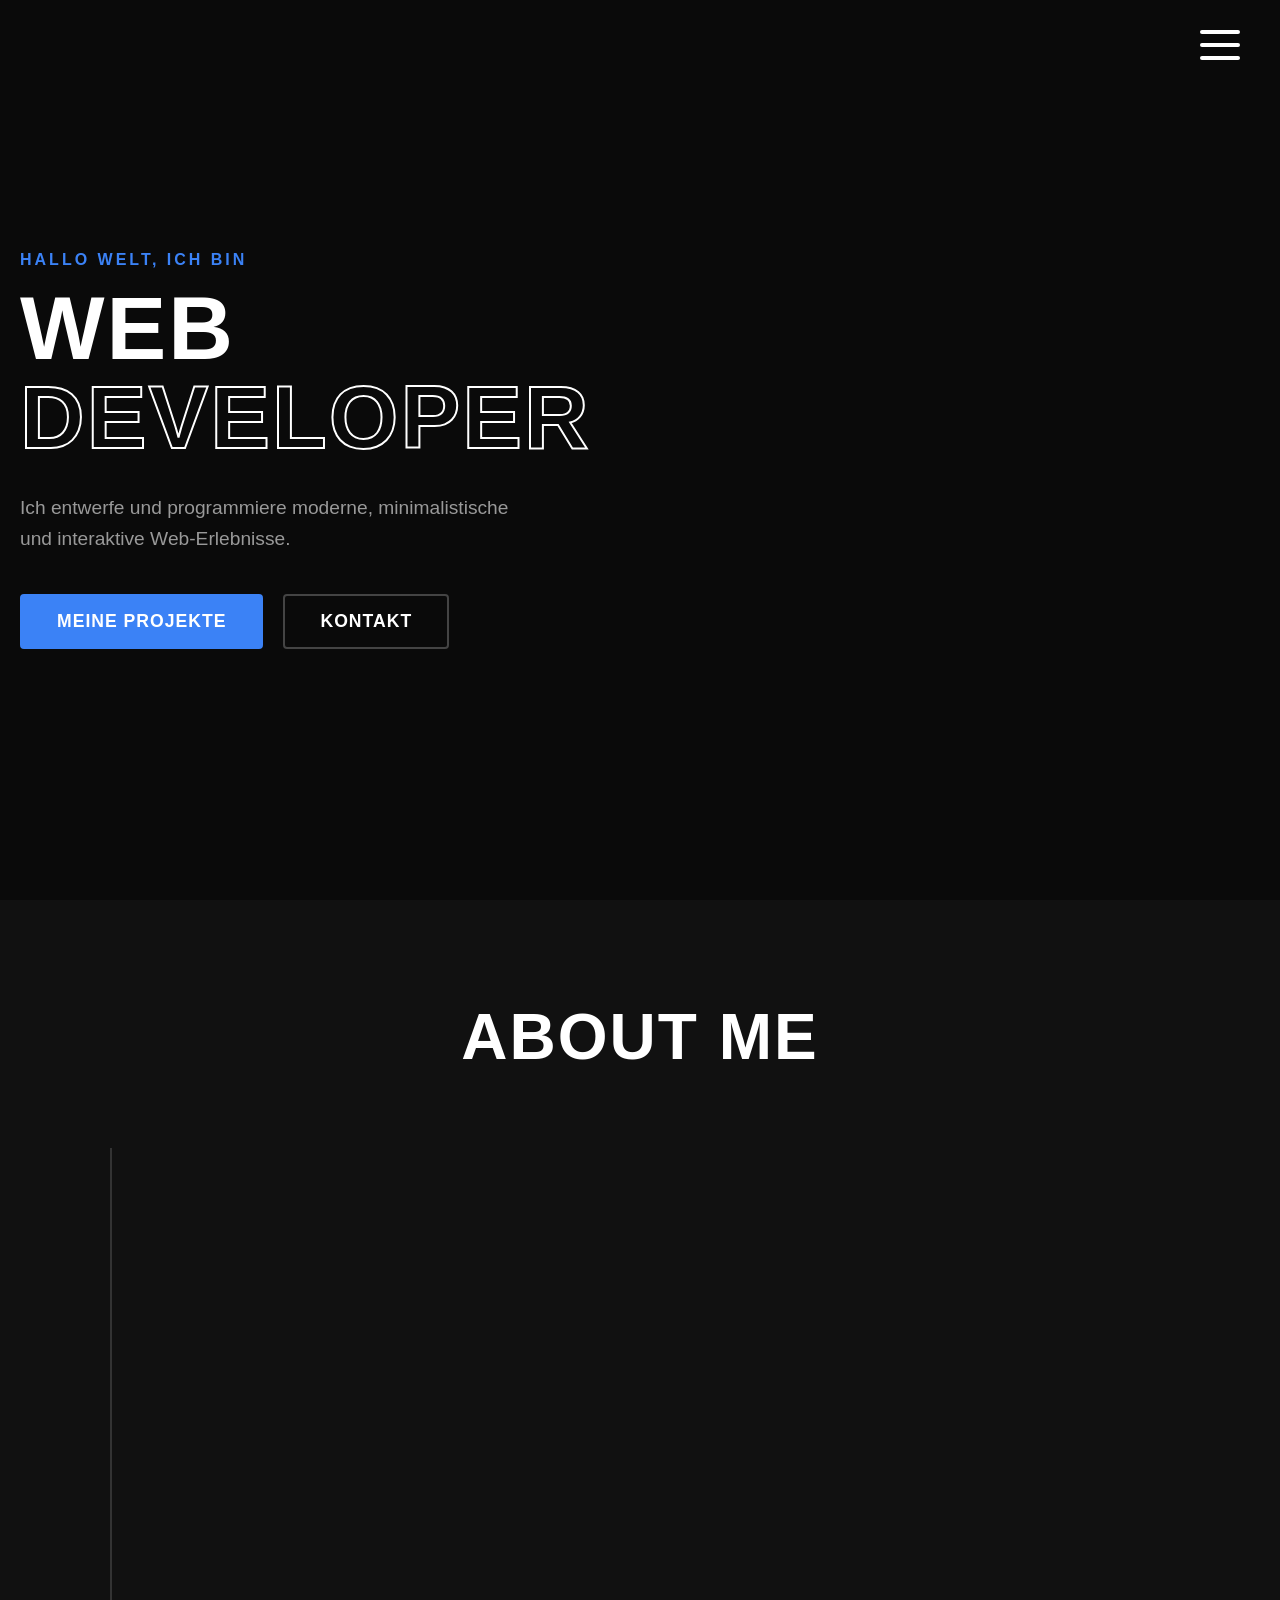
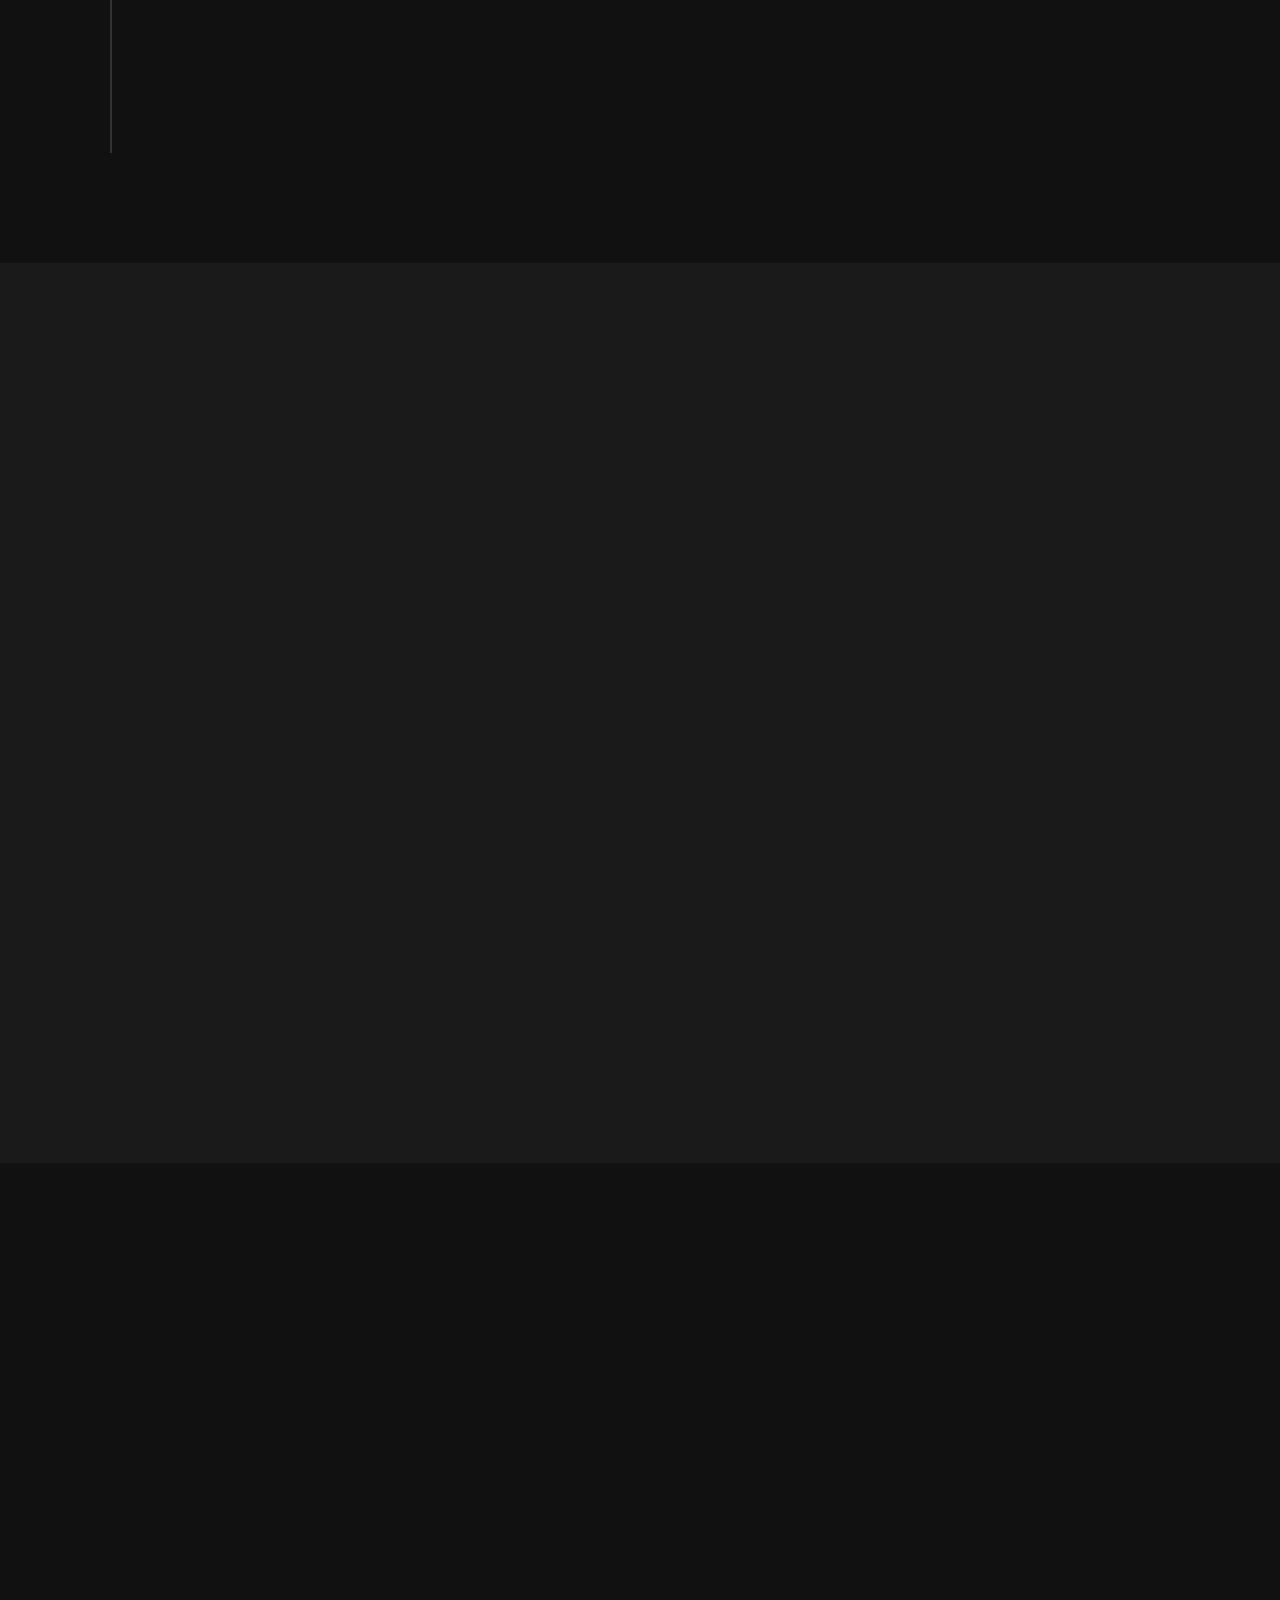
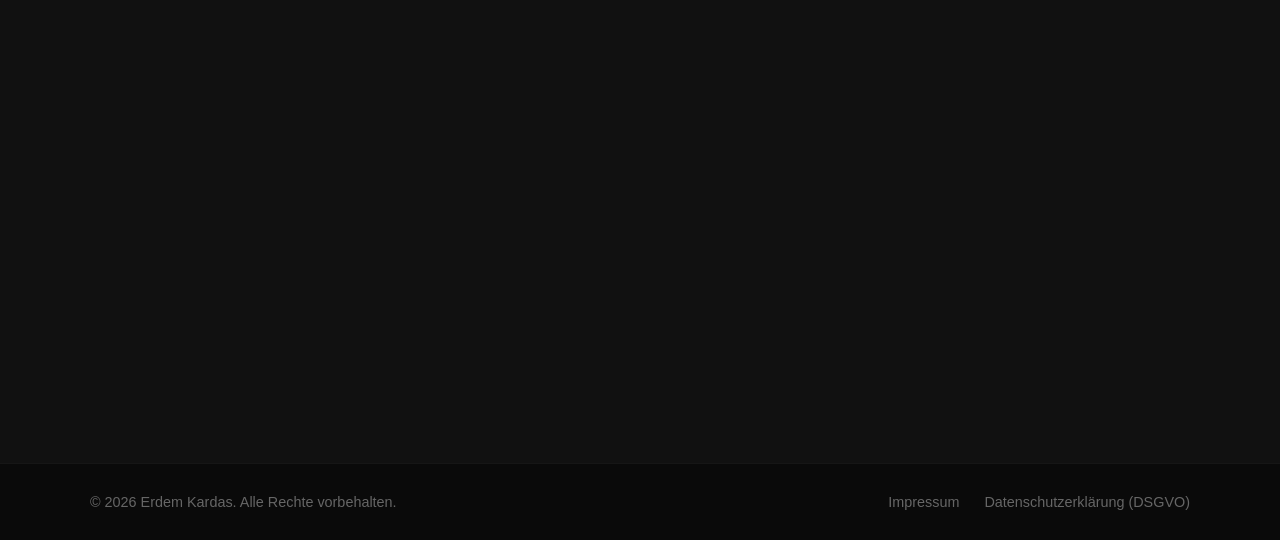
==== src/index.html @ 3099ae2f "release portfolio" ====
<!DOCTYPE html>
<html lang="de">
<head>
    <meta charset="UTF-8">
    <meta name="viewport" content="width=device-width, initial-scale=1.0">
    <title>Mein Portfolio</title>
    <link rel="stylesheet" href="style.css">
    <link rel="stylesheet" href="https://cdn.jsdelivr.net/gh/devicons/devicon@v2.15.1/devicon.min.css">
</head>
<body>
    <div id="canvas-container"></div>

    <div class="menu-btn" id="menu-btn">
        <div class="bar"></div>
        <div class="bar"></div>
        <div class="bar"></div>
    </div>

    <nav class="nav-overlay" id="nav-overlay">
        <ul>
            <li><a href="#header">Home</a></li>
            <li><a href="#about">About Me</a></li>
            <li><a href="#projects">Projects</a></li>
            <li><a href="#contact">Kontakt</a></li>
        </ul>
    </nav>

    <section id="header" class="panel header-section">
        <div class="hero-container">
            <div class="hero-text-box">
                <p class="greeting">HALLO WELT, ICH BIN</p>
                <h1>Web <br><span class="accent">Developer</span></h1>
                <p class="subheadline">Ich entwerfe und programmiere moderne, minimalistische und interaktive Web-Erlebnisse.</p>
                <div class="hero-cta">
                    <a href="#projects" class="hero-btn-primary gsap-scroll-link">Meine Projekte</a>
                    <a href="#contact" class="hero-btn-secondary gsap-scroll-link">Kontakt</a>
                </div>
            </div>
        </div>
    </section>
    
    <section id="about" class="panel about-section">
        <h2>ABOUT ME</h2>
        
        <div class="about-container">
            <div class="about-left">
                <div class="simple-timeline">
                    
                    <div class="timeline-item gsap-fade-left">
                        <div class="timeline-dot"></div>
                        <div class="timeline-box">
                            <span class="date">HEUTE</span>
                            <h4>Freelance Web Developer</h4>
                            <p>Fokus auf moderne Frontend-Technologien und UI/UX Design.</p>
                        </div>
                    </div>

                    <div class="timeline-item gsap-fade-left">
                        <div class="timeline-dot"></div>
                        <div class="timeline-box">
                            <span class="date">2021 - 2023</span>
                            <h4>Junior Frontend Dev</h4>
                            <p>Einstieg in die Berufswelt bei einer Digitalagentur.</p>
                        </div>
                    </div>

                    <div class="timeline-item gsap-fade-left">
                        <div class="timeline-dot"></div>
                        <div class="timeline-box">
                            <span class="date">2018 - 2021</span>
                            <h4>Informatik Studium</h4>
                            <p>Spezialisierung auf Web Engineering an der Hochschule.</p>
                        </div>
                    </div>

                    <div class="timeline-item gsap-fade-left">
                        <div class="timeline-dot"></div>
                        <div class="timeline-box">
                            <span class="date">VOR 2018</span>
                            <h4>Erste Schritte</h4>
                            <p>Start mit HTML/CSS und Leidenschaft fürs Programmieren entdeckt.</p>
                        </div>
                    </div>

                </div>
            </div>

            <div class="about-right">
                <div class="profile-card">
                    <img src="https://picsum.photos/id/237/200/300" alt="Mein Bild" class="profile-img gsap-fade-up">
                    
                    <div class="profile-name-box gsap-fade-up">
                        <h3>Dein Vorname Nachname</h3>
                    </div>
                    
                    <div class="profile-desc-box gsap-fade-up">
                        <p>Ich bin ein leidenschaftlicher Entwickler mit einem Auge für Ästhetik und Nutzererfahrung. Mein Werdegang führte mich direkt in die interaktive Frontend-Entwicklung.</p>
                        <p>Ich liebe es, komplexe Probleme in elegante, saubere Code-Lösungen zu verwandeln, die nicht nur funktionieren, sondern auch Spaß machen.</p>
                    </div>
                </div>
            </div>
        </div>
    </section>
    
    <section id="projects" class="panel project-section">
        <h2>Meine Projekte</h2>
        
        <div class="project-grid">
            <div class="project-card" data-id="0">
                <div class="img-wrapper">
                    <img src="https://picsum.photos/id/10/400/300" alt="Portfolio Webseite">
                </div>
                <h3>3D Portfolio</h3>
                <div class="tech-icons">
                    <i class="devicon-html5-plain" title="HTML5"></i>
                    <i class="devicon-css3-plain" title="CSS3"></i>
                    <i class="devicon-javascript-plain" title="JavaScript"></i>
                    <i class="devicon-threejs-original" title="Three.js"></i>
                </div>
            </div>
            
            <div class="project-card" data-id="1">
                <div class="img-wrapper">
                    <img src="https://picsum.photos/id/20/400/300" alt="E-Commerce Shop">
                </div>
                <h3>Sneaker Shop</h3>
                <div class="tech-icons">
                    <i class="devicon-react-original" title="React"></i>
                    <i class="devicon-nodejs-plain" title="Node.js"></i>
                    <i class="devicon-sass-original" title="Sass"></i>
                </div>
            </div>

            <div class="project-card" data-id="2">
                <div class="img-wrapper">
                    <img src="https://picsum.photos/id/30/400/300" alt="Weather App">
                </div>
                <h3>Wetter App</h3>
                <div class="tech-icons">
                    <i class="devicon-javascript-plain" title="JavaScript"></i>
                    <i class="devicon-git-plain" title="Git"></i>
                    <i class="devicon-github-original" title="GitHub"></i>
                </div>
            </div>
        </div>

        <div id="project-modal" class="modal">
            <div class="modal-content">
                <span class="close-btn" id="close-modal">&times;</span>
                
                <div class="carousel-container">
                    <button class="carousel-btn prev-btn" id="carousel-prev">&#10094;</button>
                    <img id="carousel-img" src="" alt="Projekt Ansicht">
                    <button class="carousel-btn next-btn" id="carousel-next">&#10095;</button>
                </div>
                
                <h3 id="modal-title">Projekt Titel</h3>
                <p id="modal-desc">Hier steht die ausführliche Beschreibung...</p>
                
                <div id="modal-tools" class="tech-icons modal-icons">
                    </div>
            </div>
        </div>
    </section>
    
    <section id="contact" class="panel contact-section">
        <h2>KONTAKT</h2>
        
        <div class="contact-container">
            <div class="contact-left">
                <div class="contact-text">
                    <h3>Lass uns zusammenarbeiten!</h3>
                    <p>Egal ob du ein konkretes Projekt im Sinn hast, Entwickler-Unterstützung brauchst oder einfach nur "Hallo" sagen möchtest – ich freue mich auf deine Nachricht.</p>
                </div>
                
                <div class="contact-info">
                    <p>📍 Standort: Remote / Deutschland</p>
                    <p>✉️ E-Mail: <a href="mailto:hallo@meinportfolio.de">hallo@meinportfolio.de</a></p>
                </div>
                
                <div class="social-section">
                    <h3>FINDE MICH AUF</h3>
                    <div class="social-links">
                        <a href="#" target="_blank" title="GitHub"><i class="devicon-github-original"></i> GitHub</a>
                        <a href="#" target="_blank" title="LinkedIn"><i class="devicon-linkedin-plain"></i> LinkedIn</a>
                    </div>
                </div>
            </div>

            <div class="contact-right">
                <form id="contact-form">
                    <div class="form-row">
                        <div class="input-group">
                            <label for="vorname">VORNAME</label>
                            <input type="text" id="vorname" name="vorname" required>
                        </div>
                        <div class="input-group">
                            <label for="nachname">NACHNAME</label>
                            <input type="text" id="nachname" name="nachname" required>
                        </div>
                    </div>
                    
                    <div class="input-group">
                        <label for="email">E-MAIL</label>
                        <input type="email" id="email" name="email" required>
                    </div>
                    
                    <div class="input-group">
                        <label for="nachricht">NACHRICHT</label>
                        <textarea id="nachricht" name="nachricht" rows="8" required></textarea>
                    </div>
                    
                    <div class="checkbox-group">
                        <input type="checkbox" id="datenschutz" name="datenschutz" required>
                        <label for="datenschutz">Ich habe die <a href="#">Datenschutzerklärung</a> gelesen und akzeptiere sie.</label>
                    </div>
                    
                    <div class="submit-container">
                        <button type="submit" class="submit-btn">Absenden!</button>
                    </div>
                </form>
            </div>
        </div>
    </section>

    <footer class="site-footer">
        <div class="footer-container">
            <p>&copy; 2026 Erdem Kardas. Alle Rechte vorbehalten.</p>
            <div class="footer-links">
                <a href="impressum.html" class="footer-link">Impressum</a>
                <a href="dsgvo.html" class="footer-link">Datenschutzerklärung (DSGVO)</a>
            </div>
        </div>
    </footer>

    <script src="https://cdnjs.cloudflare.com/ajax/libs/gsap/3.12.2/gsap.min.js"></script>
    <script src="https://cdnjs.cloudflare.com/ajax/libs/gsap/3.12.2/ScrollToPlugin.min.js"></script>
    <script src="https://cdnjs.cloudflare.com/ajax/libs/gsap/3.12.2/ScrollTrigger.min.js"></script>
    <script src="https://cdnjs.cloudflare.com/ajax/libs/three.js/r128/three.min.js"></script>
    <script type="text/javascript" src="https://cdn.jsdelivr.net/npm/@emailjs/browser@4/dist/email.min.js"></script>
    
    <script src="script.js"></script>
</body>
</html>
---- src/style.css ----
* {
    margin: 0;
    padding: 0;
    box-sizing: border-box;
    font-family: 'Segoe UI', Tahoma, Geneva, Verdana, sans-serif;
}

html, body {
    overflow-x: hidden;
    width: 100%;
    background-color: transparent;
    color: #e0e0e0; 
}

body {
    overflow-x: hidden;
    background-color: #0a0a0a; /* Grundfarbe sehr dunkles Grau/Schwarz */
    color: #e0e0e0; /* Genereller Text etwas abgetönt für die Augen */
}

/* Three.js Hintergrund */
#canvas-container {
    position: fixed;
    top: 0;
    left: 0;
    width: 100vw;
    height: 100vh;
    z-index: -1; 
    background-color: #0a0a0a; 
}

/* Jede Sektion nimmt mind. 100% des Bildschirms ein */
.panel {
    width: 100%; /* HIER GEÄNDERT von 100vw zu 100% */
    height: 100vh;
    display: flex;
    flex-direction: column;
    justify-content: center;
    align-items: center;
    text-align: center;
}

.panel h1, .panel h2 {
    font-size: 4rem;
    margin-bottom: 4rem;
    text-transform: uppercase;
    letter-spacing: 2px;
    color: #ffffff;
}

/* --- Header / Hero Section --- */
.header-section {
    background-color: transparent; 
    align-items: flex-start; /* Hebt die Zentrierung für den Header auf */
}

.hero-container {
    width: 100%;
    max-width: 1600px;
    padding: 0 20px;
    margin: 0 auto;
    display: flex;
    align-items: center;
    height: 100%;
    text-align: left;
    z-index: 10;
    pointer-events: none; /* Lässt Klicks zum Hintergrund durch... */
}

.hero-text-box {
    max-width: 600px;
    pointer-events: auto; /* ...aber die Buttons bleiben klickbar! */
}

.greeting {
    color: #3b82f6; /* Königsblau */
    font-weight: bold;
    letter-spacing: 3px;
    font-size: 1rem;
    margin-bottom: 15px;
}

.hero-text-box h1 {
    font-size: clamp(3rem, 7vw, 7rem); /* Wächst mit der Bildschirmbreite */
    line-height: 1;
    margin-bottom: 30px;
    text-transform: uppercase;
    color: #ffffff;
    letter-spacing: 2px;
}

/* Der moderne Outline-Effekt für das Wort Developer */
.hero-text-box .accent {
    color: transparent;
    -webkit-text-stroke: 2px #ffffff;
}

.subheadline {
    color: #999999;
    font-size: 1.2rem;
    line-height: 1.6;
    margin-bottom: 40px;
    max-width: 500px;
}

/* Call to Action Buttons im Header */
.hero-cta {
    display: flex;
    gap: 20px;
}

.hero-btn-primary, .hero-btn-secondary {
    padding: 15px 35px;
    font-size: 1.1rem;
    font-weight: bold;
    text-decoration: none;
    text-transform: uppercase;
    letter-spacing: 1px;
    border-radius: 4px;
    transition: all 0.3s ease;
}

.hero-btn-primary {
    background-color: #3b82f6;
    color: #ffffff;
    border: 2px solid #3b82f6;
}

.hero-btn-primary:hover {
    background-color: transparent;
    color: #3b82f6;
}

.hero-btn-secondary {
    background-color: transparent;
    color: #ffffff;
    border: 2px solid #444444;
}

.hero-btn-secondary:hover {
    border-color: #ffffff;
}

/* Hamburger Menü (Oben Rechts) */
.menu-btn {
    position: fixed;
    top: 30px;
    right: 40px;
    width: 40px;
    height: 30px;
    cursor: pointer;
    z-index: 9999;
    display: flex;
    flex-direction: column;
    justify-content: space-between;
    transform: translateZ(0);
}

.menu-btn .bar {
    width: 100%;
    height: 4px;
    background-color: #ffffff;
    border-radius: 2px;
    transition: all 0.3s ease;
}

.nav-overlay {
    position: fixed;
    top: 0;
    left: 0;
    width: 100vw;
    height: 100vh;
    background-color: rgba(10, 10, 10, 0.95); 
    backdrop-filter: blur(8px); 
    z-index: 99;
    display: flex;
    align-items: center;
    justify-content: center;
    opacity: 0;
    visibility: hidden;
    transition: all 0.4s ease-in-out;
}

.nav-overlay.open {
    opacity: 1;
    visibility: visible;
}

.nav-overlay ul {
    list-style: none;
    display: flex;
    flex-direction: column;
    align-items: center; 
}

.nav-overlay ul li {
    margin: 25px 0; 
}

.nav-overlay ul li a {
    color: #aaaaaa;
    text-decoration: none;
    font-size: 3rem; 
    font-weight: 600;
    text-transform: uppercase;
    letter-spacing: 3px;
    display: inline-block;
    transition: color 0.3s, transform 0.3s;
}

.nav-overlay ul li a:hover {
    color: #3b82f6; /* Königsblau beim Hovern */
    transform: scale(1.05);
}

/* ==========================================
   About Me - Skizzen Layout
   ========================================== */
.about-section {
    background-color: #111111;
    min-height: 100vh;
    height: auto;
    padding: 100px 20px;
}

.about-container {
    display: flex;
    gap: 80px;
    width: 100%;
    max-width: 1100px;
}

/* --- Linke Seite (Timeline) --- */
.about-left {
    flex: 1;
}

.simple-timeline {
    position: relative;
    padding-left: 50px;
}

.simple-timeline::before {
    content: '';
    position: absolute;
    left: 20px;
    top: 10px;
    bottom: 10px;
    width: 2px;
    background-color: #333333;
}

.timeline-item {
    position: relative;
    margin-bottom: 40px;
}

.timeline-item:last-child {
    margin-bottom: 0;
}

.timeline-dot {
    position: absolute;
    left: -38px;
    top: 30px;
    width: 16px;
    height: 16px;
    background-color: #111111;
    border: 3px solid #ff6b6b;
    border-radius: 50%;
    transform: translateY(-50%);
    z-index: 2;
}

.timeline-box {
    background: rgba(255, 255, 255, 0.03);
    border: 1px solid rgba(255, 255, 255, 0.08);
    padding: 20px;
    border-radius: 5px;
    text-align: left;
}

.timeline-box .date {
    color: #3b82f6; /* Königsblau für die Daten */
    font-size: 0.85rem;
    font-weight: bold;
    display: block;
    margin-bottom: 5px;
}

.timeline-box h4 {
    color: #ffffff;
    font-size: 1.2rem;
    margin-bottom: 8px;
}

.timeline-box p {
    color: #999999;
    font-size: 0.95rem;
    line-height: 1.5;
}

/* --- Rechte Seite (Profil) --- */
.about-right {
    flex: 1;
    display: flex;
    justify-content: center;
}

.profile-card {
    display: flex;
    flex-direction: column;
    align-items: center; 
    width: 100%;
    max-width: 400px;
}

.profile-img {
    width: 220px;
    height: 220px;
    border-radius: 50%;
    object-fit: cover;
    border: 4px solid #333333;
    margin-bottom: 30px;
    filter: grayscale(100%);
    transition: filter 0.4s ease, border-color 0.4s ease;
}

.profile-img:hover {
    filter: grayscale(0%);
    border-color: #3b82f6; /* Bild bekommt blauen Rahmen beim Hover */
}

.profile-name-box {
    width: 100%;
    border: 1px solid rgba(255, 255, 255, 0.1);
    padding: 10px 20px;
    margin-bottom: 15px;
    text-align: left;
    background: rgba(255, 255, 255, 0.02);
}

.profile-name-box h3 {
    color: #ffffff;
    font-size: 1.4rem;
}

.profile-desc-box {
    width: 100%;
    border: 1px solid rgba(255, 255, 255, 0.1);
    padding: 20px;
    text-align: left;
    background: rgba(255, 255, 255, 0.02);
}

.profile-desc-box p {
    color: #999999;
    line-height: 1.6;
    margin-bottom: 15px;
}

.profile-desc-box p:last-child {
    margin-bottom: 0;
}

/* --- Projekt-Sektion --- */
.project-section {
    background-color: #1a1a1a;
    min-height: 100vh;
    height: auto;
    padding: 100px 20px; 
}

.project-grid {
    display: grid;
    grid-template-columns: repeat(auto-fit, minmax(300px, 1fr));
    gap: 30px;
    width: 100%;
    max-width: 1200px;
    margin-top: 40px;
}

.project-card {
    background: rgba(255, 255, 255, 0.02); 
    border: 1px solid rgba(255, 255, 255, 0.08);
    border-radius: 8px; 
    padding: 20px;
    transition: transform 0.3s ease, border-color 0.3s ease, box-shadow 0.3s ease;
    cursor: pointer;
}

.project-card:hover {
    transform: translateY(-10px);
    border-color: #3b82f6; /* Königsblau als Hervorhebung */
    box-shadow: 0 10px 30px rgba(0, 0, 0, 0.5);
}

.img-wrapper {
    width: 100%;
    border-radius: 5px;
    overflow: hidden;
    margin-bottom: 20px;
}

.img-wrapper img {
    width: 100%;
    height: 200px;
    object-fit: cover; 
    display: block;
    transition: transform 0.5s ease;
    filter: grayscale(80%); 
}

.project-card:hover .img-wrapper img {
    transform: scale(1.05); 
    filter: grayscale(0%);
}

.project-card h3 {
    font-size: 1.5rem;
    margin-bottom: 15px;
    color: #ffffff;
    text-transform: none;
    letter-spacing: normal;
}

/* Tool Icons Styling */
.tech-icons {
    display: flex;
    justify-content: center;
    gap: 15px;
    font-size: 1.8rem;
    color: #666666; 
}

.tech-icons i {
    transition: color 0.3s ease, transform 0.3s ease;
}

.tech-icons i:hover {
    color: #3b82f6; /* Königsblau */
    transform: scale(1.2);
}

/* --- Modal (Pop-up) Styling --- */
.modal {
    position: fixed;
    top: 0;
    left: 0;
    width: 100vw;
    height: 100vh;
    background: rgba(0, 0, 0, 0.95);
    backdrop-filter: blur(5px);
    display: flex;
    justify-content: center;
    align-items: center;
    z-index: 1000;
    opacity: 0;
    visibility: hidden;
    transition: all 0.4s ease;
}

.modal.show {
    opacity: 1;
    visibility: visible;
}

.modal-content {
    background: #111111;
    padding: 30px;
    border-radius: 10px;
    max-width: 800px;
    width: 90%;
    max-height: 90vh;
    overflow-y: auto; 
    position: relative;
    border: 1px solid rgba(255, 255, 255, 0.1);
}

.close-btn {
    position: absolute;
    top: 10px;
    right: 20px;
    font-size: 2.5rem;
    cursor: pointer;
    color: #666666;
    transition: color 0.2s;
    z-index: 10;
}

.close-btn:hover {
    color: #ff6b6b; /* Rotes X beim Hovern (Koralle) */
}

.carousel-container {
    position: relative;
    width: 100%;
    height: 350px;
    border-radius: 5px;
    overflow: hidden;
    margin-bottom: 20px;
    background-color: #050505;
    display: flex;
    align-items: center;
    justify-content: center;
}

#carousel-img {
    width: 100%;
    height: 100%;
    object-fit: contain; 
    transition: opacity 0.3s ease-in-out;
}

.carousel-btn {
    position: absolute;
    top: 50%;
    transform: translateY(-50%);
    background: rgba(255, 255, 255, 0.1);
    color: #ffffff;
    border: none;
    padding: 15px 20px;
    font-size: 1.5rem;
    cursor: pointer;
    border-radius: 3px;
    transition: background 0.3s, color 0.3s;
}

.carousel-btn:hover {
    background: #3b82f6; /* Königsblau */
    color: #ffffff;
}

.prev-btn { left: 10px; }
.next-btn { right: 10px; }

.modal-content h3 {
    font-size: 2rem;
    color: #3b82f6; /* Königsblau für Titel im Modal */
    margin-bottom: 15px;
}

.modal-content p {
    font-size: 1.1rem;
    line-height: 1.6;
    color: #999999;
    margin-bottom: 20px;
    text-align: left;
}

.modal-icons {
    justify-content: flex-start; 
}

/* ==========================================
   Kontakt-Sektion Layout & Styling
   ========================================== */
.contact-section {
    background-color: #111111; 
    min-height: 100vh;
    height: auto;
    padding: 100px 20px;
}

.contact-container {
    display: flex;
    gap: 80px; 
    width: 100%;
    max-width: 1100px;
    text-align: left;
}

.contact-left {
    flex: 1;
    display: flex;
    flex-direction: column;
    gap: 40px; 
}

.contact-text h3 {
    color: #3b82f6; /* Königsblau */
    font-size: 1.8rem;
    margin-bottom: 15px;
}

.contact-text p {
    color: #999999;
    font-size: 1.1rem;
    line-height: 1.6;
}

.contact-info p {
    color: #cccccc;
    margin-bottom: 15px;
    font-size: 1.1rem;
    font-weight: 500;
}

.contact-info p a {
    color: #888888;
    text-decoration: none;
    transition: color 0.3s;
}

.contact-info p a:hover {
    color: #3b82f6; /* Königsblau */
}

.social-section h3 {
    color: #ffffff;
    margin-bottom: 15px;
    font-size: 1.2rem;
    letter-spacing: 1px;
}

.social-links {
    display: flex;
    flex-direction: column;
    gap: 15px;
}

.social-links a {
    display: inline-flex;
    align-items: center;
    gap: 10px;
    color: #888888;
    text-decoration: none;
    font-size: 1.2rem;
    font-weight: bold;
    transition: all 0.3s ease;
}

.social-links a i {
    font-size: 1.8rem;
    color: #888888;
    transition: color 0.3s;
}

.social-links a:hover,
.social-links a:hover i {
    color: #3b82f6; /* Königsblau */
    transform: translateX(5px); 
}

.contact-right {
    flex: 1;
}

#contact-form {
    display: flex;
    flex-direction: column;
    gap: 25px;
}

.form-row {
    display: flex;
    gap: 20px;
}

.form-row .input-group {
    flex: 1;
}

.input-group {
    display: flex;
    flex-direction: column;
}

.input-group label {
    color: #cccccc;
    font-weight: bold;
    margin-bottom: 5px;
    font-size: 0.8rem;
    text-transform: uppercase;
    letter-spacing: 1px;
}

.input-group input {
    background: transparent;
    border: none;
    border-bottom: 1px solid #444444;
    color: #ffffff;
    padding: 8px 0;
    font-size: 1rem;
    outline: none;
    transition: border-bottom-color 0.3s;
}

.input-group input:focus {
    border-bottom-color: #3b82f6; /* Fokus in Königsblau */
}

.input-group textarea {
    background-color: rgba(255, 255, 255, 0.05);
    border: 1px solid #444444;
    border-radius: 5px;
    padding: 15px;
    font-size: 1rem;
    color: #ffffff;
    outline: none;
    resize: vertical;
    margin-top: 5px;
    transition: border-color 0.3s;
}

.input-group textarea:focus {
    border-color: #3b82f6; /* Fokus in Königsblau */
}

.checkbox-group {
    display: flex;
    align-items: center;
    gap: 10px;
    margin-top: 10px;
}

.checkbox-group input[type="checkbox"] {
    width: 18px;
    height: 18px;
    cursor: pointer;
    accent-color: #3b82f6; /* Checkbox Farbe */
}

.checkbox-group label {
    color: #999999;
    font-size: 0.9rem;
}

.checkbox-group label a {
    color: #3b82f6;
    text-decoration: underline;
}

.checkbox-group label a:hover {
    color: #ffffff;
}

.submit-container {
    display: flex;
    justify-content: center;
    margin-top: 10px;
}

.submit-btn {
    background-color: #ff6b6b; /* Soft Koralle als Call-to-Action */
    color: #ffffff;
    border: none;
    padding: 12px 35px;
    font-size: 1rem;
    font-weight: bold;
    border-radius: 3px;
    cursor: pointer;
    text-transform: uppercase;
    letter-spacing: 1px;
    transition: background-color 0.3s, transform 0.2s;
}

.submit-btn:hover {
    background-color: #e55c5c; /* Etwas dunklere Koralle beim Hover */
    transform: scale(1.02);
}

/* ==========================================
   Footer Styling
   ========================================== */
.site-footer {
    background-color: #0a0a0a;
    border-top: 1px solid rgba(255, 255, 255, 0.05);
    padding: 30px 20px;
    width: 100%;
    position: relative;
    z-index: 10;
}

.footer-container {
    display: flex;
    justify-content: space-between;
    align-items: center;
    width: 100%;
    max-width: 1100px;
    margin: 0 auto;
    font-size: 0.9rem;
    color: #666666; /* Subtiler Grauton für Rechtstexte */
}

.footer-container p {
    text-align: left;
}

.footer-links {
    display: flex;
    gap: 25px;
}

.footer-links a {
    color: #666666;
    text-decoration: none;
    font-weight: 500;
    transition: color 0.3s ease;
}

.footer-links a:hover {
    color: #3b82f6; /* Königsblau aus Option 2 */
}

/* GSAP Start-Zustände */
.gsap-fade-left, .gsap-fade-up,
.project-section h2, .project-card,
.contact-section h2, .contact-left, .contact-right {
    visibility: hidden;
}

/* ==========================================
   RESPONSIVE DESIGN (Tablets & Smartphones)
   ========================================== */

/* --- Große Tablets & kleine Laptops (max 1024px) --- */
@media (max-width: 1024px) {
    .panel h1, .panel h2 {
        font-size: 3rem; /* Überschriften etwas kleiner */
    }
    
    .about-container, .contact-container {
        gap: 40px; 
        padding: 0 20px;
    }
    
    .carousel-container {
        height: 280px; 
    }

    /* NEU: Header-Layout schon ab Tablet-Größe zentrieren */
    .hero-container {
        justify-content: center;
        align-items: flex-start;
        padding-top: 15vh;
        text-align: center;
    }
    
    .hero-text-box h1 {
        font-size: 3.5rem;
    }
    
    .hero-cta {
        flex-direction: column;
        align-items: center;
    }
    
    .hero-btn-primary, .hero-btn-secondary {
        width: 100%;
        text-align: center;
    }
}

/* --- Smartphones & kleine Tablets (max 768px) --- */
@media (max-width: 768px) {
    /* Globale Anpassungen */
    .panel h1, .panel h2 {
        font-size: 2.2rem;
    }

    /* Im @media (max-width: 768px) Block hinzufügen: */
    .hero-container {
        justify-content: center;
        align-items: flex-start;
        padding-top: 15vh;
        text-align: center;
    }
    .hero-text-box h1 {
        font-size: 3.5rem;
    }
    .hero-cta {
        flex-direction: column;
        align-items: center;
    }
    .hero-btn-primary, .hero-btn-secondary {
        width: 100%;
        text-align: center;
    }

    .about-section, .project-section, .contact-section {
        padding: 80px 15px 50px 15px; /* Weniger Abstand zum Rand auf Handys */
    }

    /* Hamburger Menü & Navigation */
    .menu-btn {
        top: 2%;
        right: 10%;
        width: 35px;
        height: 25px;
    }

    .nav-overlay ul li a {
        font-size: 2rem; /* Links im Fullscreen-Menü kleiner */
    }

    /* About Me Sektion */
    .about-container {
        flex-direction: column; /* Stapelt Profil und Timeline übereinander */
        align-items: center;
        gap: 40px;
    }

    .about-right {
        order: -1; /* Zieht das Profilbild auf dem Handy nach GANZ OBEN */
        width: 100%;
    }

    .simple-timeline {
        padding-left: 30px; 
    }

    .simple-timeline::before {
        left: 0px; /* Linie ganz an den linken Rand */
    }

    .timeline-dot {
        left: -38px; /* Zentriert den Punkt perfekt auf der neuen Linie (0) */
    }

    /* Projekte & Modal */
    .project-grid {
        gap: 20px;
    }

    .modal-content {
        padding: 20px;
        width: 95%; /* Nutzt auf dem Handy fast die gesamte Breite */
        max-height: 85vh;
    }

    .carousel-container {
        height: 200px;
    }

    .modal-content h3 {
        font-size: 1.5rem;
    }

    .carousel-btn {
        padding: 10px 15px; /* Buttons im Karussell etwas kleiner */
        font-size: 1.2rem;
    }

    /* Kontakt Sektion */
    .contact-container {
        flex-direction: column;
        gap: 50px;
    }

    .contact-left {
        text-align: center; /* Auf dem Handy sieht zentrierter Text hier besser aus */
        align-items: center;
    }

    .social-links {
        align-items: center;
    }

    /* Das Formular */
    .form-row {
        flex-direction: column; /* Name und Vorname untereinander statt nebeneinander */
        gap: 25px;
    }

    .submit-container {
        justify-content: stretch;
    }

    .submit-btn {
        width: 100%; /* Button über die volle Breite */
        padding: 15px;
    }

    .footer-container {
        flex-direction: column;
        gap: 15px;
        text-align: center;
    }
    
    .footer-container p {
        text-align: center;
    }
}

/* --- Sehr kleine Handys (max 480px) --- */
@media (max-width: 480px) {
    .panel h1 {
        font-size: 1.8rem;
    }
    
    .profile-img {
        width: 180px;
        height: 180px;
    }
    
    .carousel-container {
        height: 150px;
    }
}
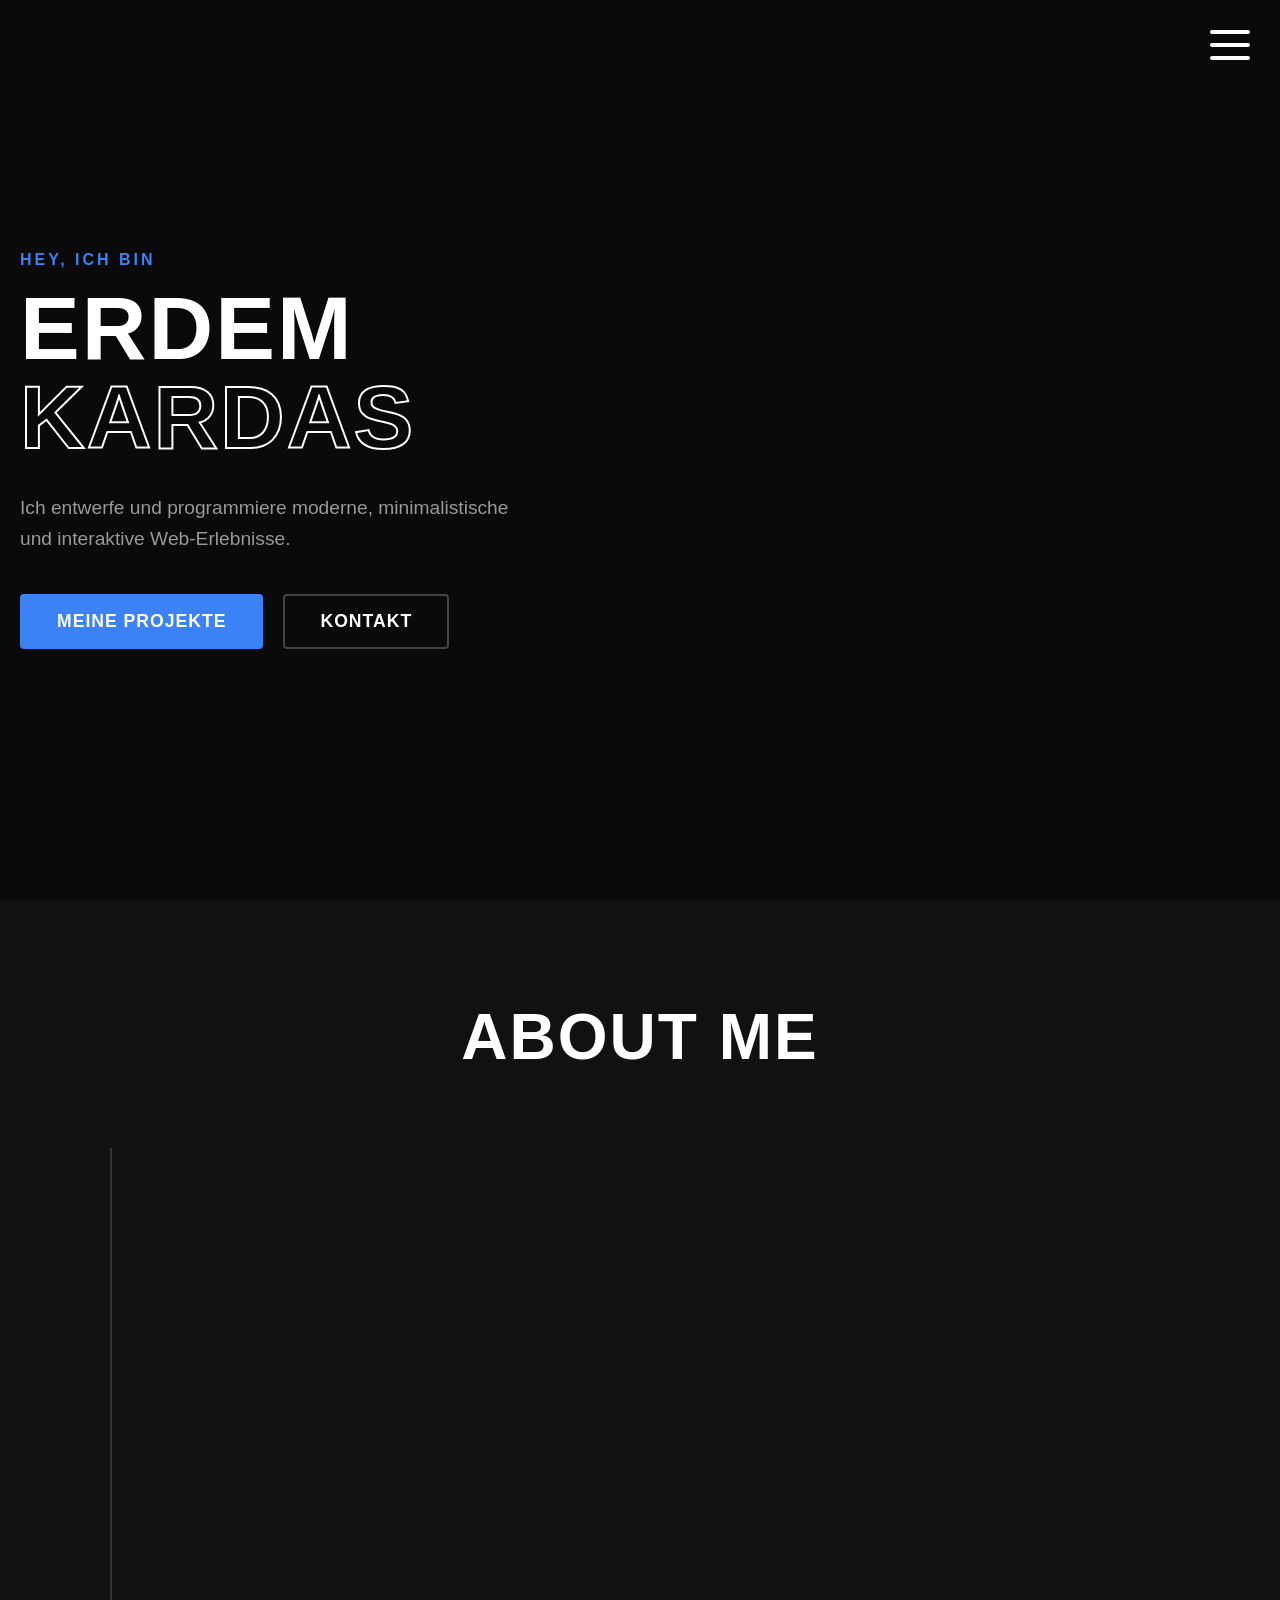
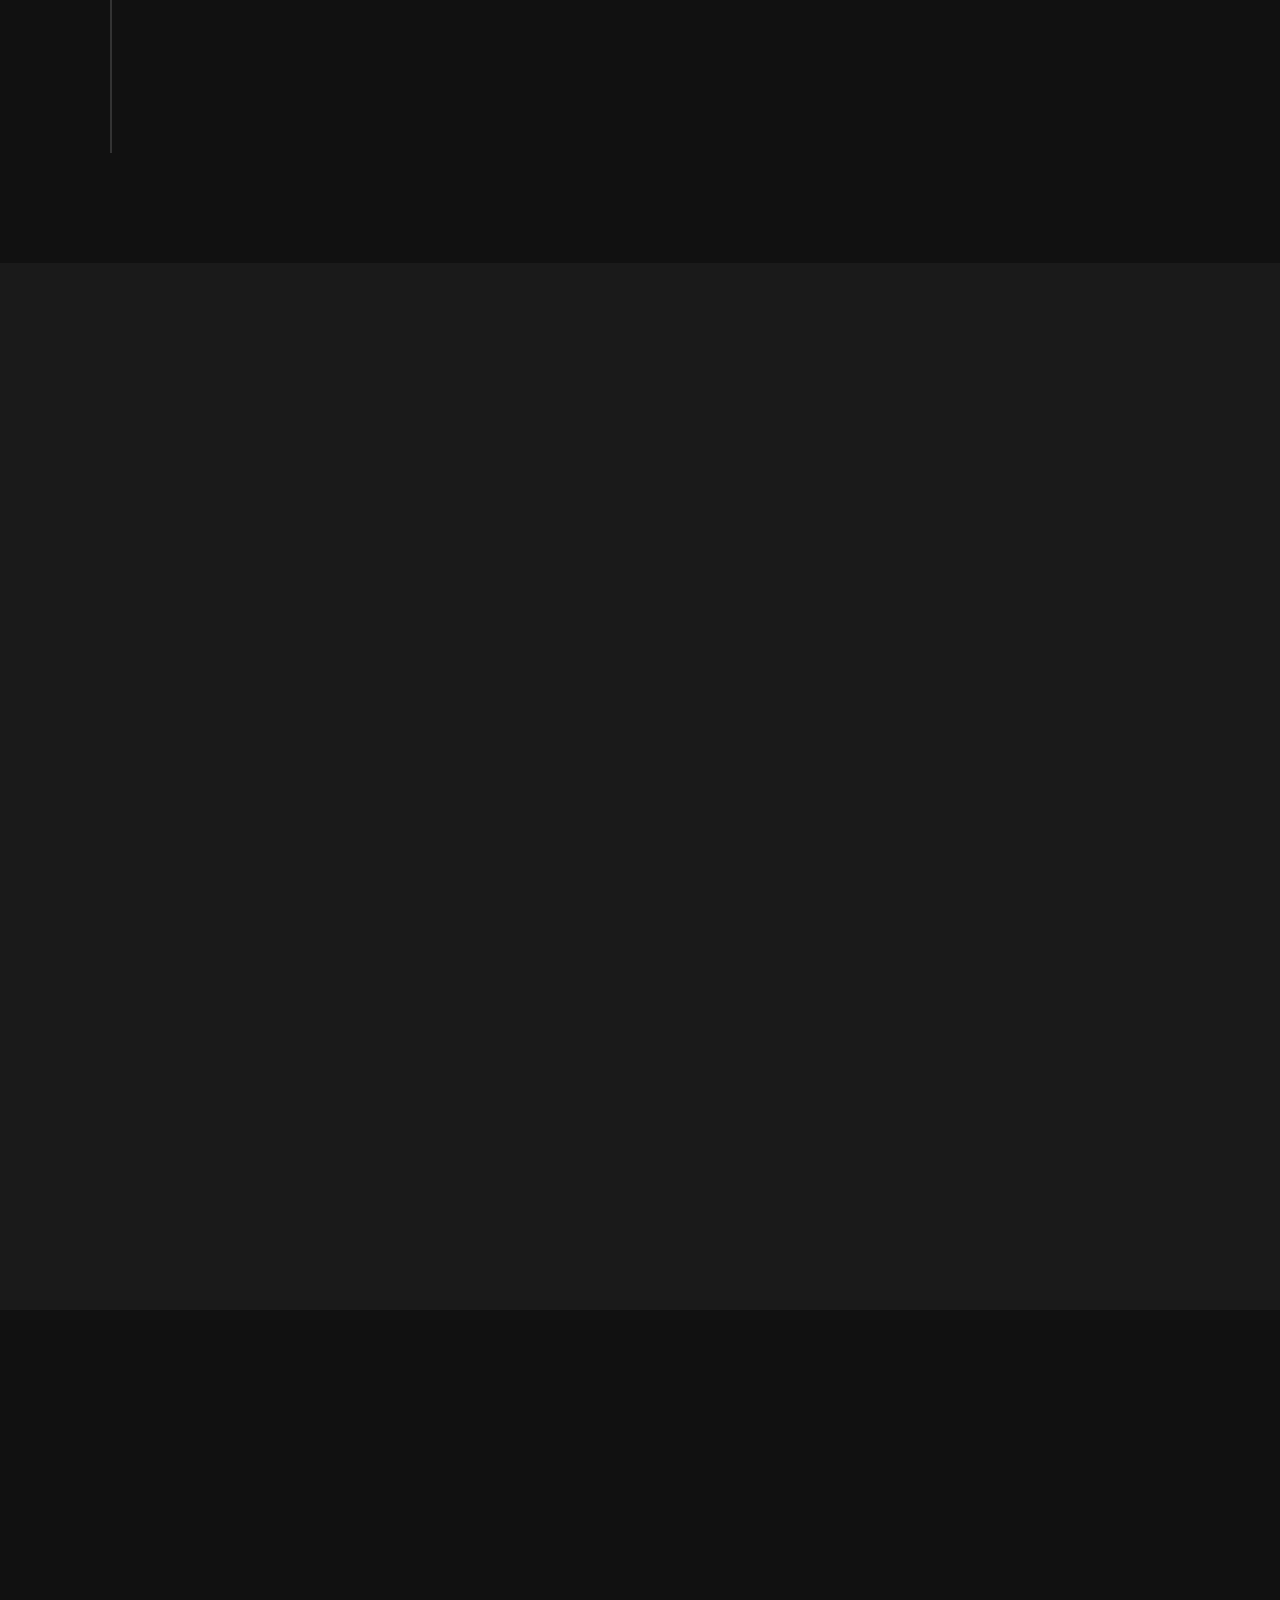
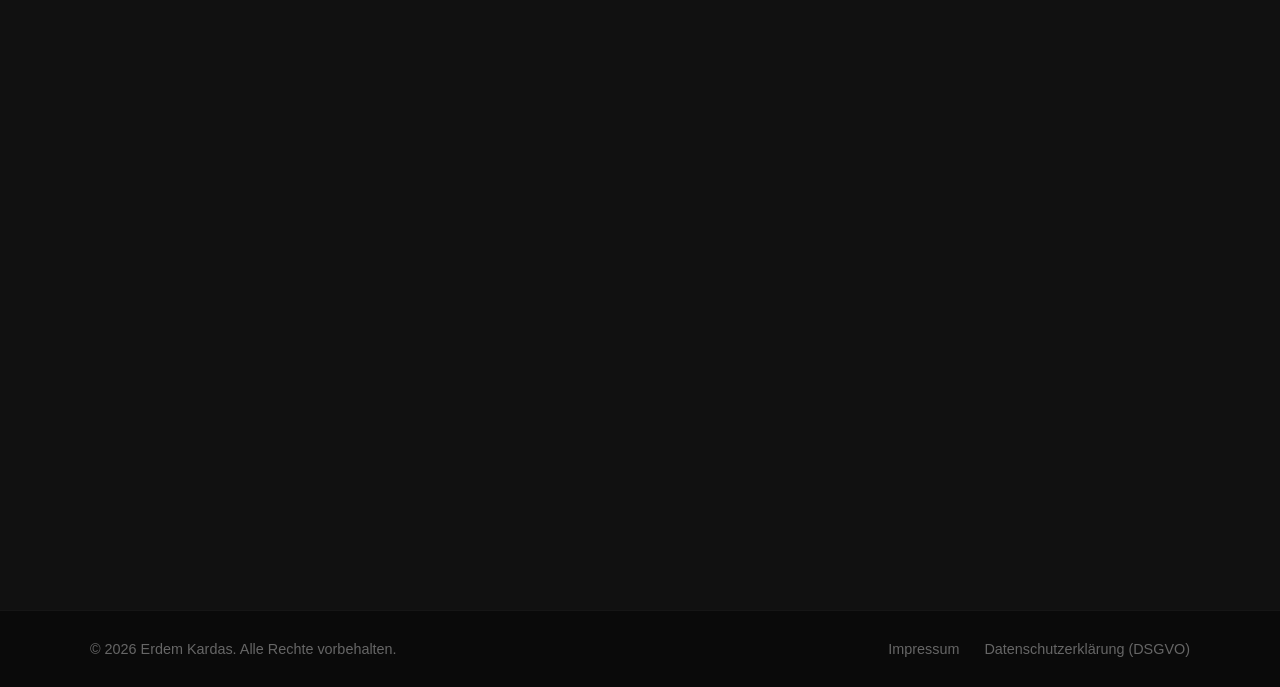
==== commit cb2ddd54: "projekte & bugfixes" ====
--- a/src/index.html
+++ b/src/index.html
@@ -5,7 +5,10 @@
     <meta name="viewport" content="width=device-width, initial-scale=1.0">
     <title>Mein Portfolio</title>
     <link rel="stylesheet" href="style.css">
+    
     <link rel="stylesheet" href="https://cdn.jsdelivr.net/gh/devicons/devicon@v2.15.1/devicon.min.css">
+    
+    <link rel="stylesheet" href="https://cdnjs.cloudflare.com/ajax/libs/font-awesome/6.4.0/css/all.min.css">
 </head>
 <body>
     <div id="canvas-container"></div>
@@ -28,8 +31,8 @@
     <section id="header" class="panel header-section">
         <div class="hero-container">
             <div class="hero-text-box">
-                <p class="greeting">HALLO WELT, ICH BIN</p>
-                <h1>Web <br><span class="accent">Developer</span></h1>
+                <p class="greeting">HEY, ICH BIN</p>
+                <h1>Erdem <br><span class="accent">Kardas </span></h1>
                 <p class="subheadline">Ich entwerfe und programmiere moderne, minimalistische und interaktive Web-Erlebnisse.</p>
                 <div class="hero-cta">
                     <a href="#projects" class="hero-btn-primary gsap-scroll-link">Meine Projekte</a>
@@ -90,7 +93,7 @@
                     <img src="https://picsum.photos/id/237/200/300" alt="Mein Bild" class="profile-img gsap-fade-up">
                     
                     <div class="profile-name-box gsap-fade-up">
-                        <h3>Dein Vorname Nachname</h3>
+                        <h3>Erdem Kardas</h3>
                     </div>
                     
                     <div class="profile-desc-box gsap-fade-up">
@@ -108,57 +111,66 @@
         <div class="project-grid">
             <div class="project-card" data-id="0">
                 <div class="img-wrapper">
-                    <img src="https://picsum.photos/id/10/400/300" alt="Portfolio Webseite">
-                </div>
-                <h3>3D Portfolio</h3>
+                    <img src="/assets/thm_universum_1.png" alt="THM-Universum">
+                </div>
+                <h3>THM-Universum</h3>
                 <div class="tech-icons">
                     <i class="devicon-html5-plain" title="HTML5"></i>
                     <i class="devicon-css3-plain" title="CSS3"></i>
                     <i class="devicon-javascript-plain" title="JavaScript"></i>
-                    <i class="devicon-threejs-original" title="Three.js"></i>
+                    <i class="devicon-threejs-original" title="GSAP"></i>
                 </div>
             </div>
             
             <div class="project-card" data-id="1">
                 <div class="img-wrapper">
-                    <img src="https://picsum.photos/id/20/400/300" alt="E-Commerce Shop">
-                </div>
-                <h3>Sneaker Shop</h3>
+                    <img src="/assets/PizzaLab_1.png" alt="PizzaLab">
+                </div>
+                <h3>PizzaLab</h3>
                 <div class="tech-icons">
                     <i class="devicon-react-original" title="React"></i>
-                    <i class="devicon-nodejs-plain" title="Node.js"></i>
-                    <i class="devicon-sass-original" title="Sass"></i>
+                    <i class="fa-brands fa-vuejs" title="Vue.JS"></i>
+                    <i class="devicon-nestjs-original" title="Nest.js"></i>
                 </div>
             </div>
 
             <div class="project-card" data-id="2">
                 <div class="img-wrapper">
-                    <img src="https://picsum.photos/id/30/400/300" alt="Weather App">
-                </div>
-                <h3>Wetter App</h3>
-                <div class="tech-icons">
+                    <img src="/assets/bobrmon_1.png" alt="Bobrmon">
+                </div>
+                <h3>Bobrmon</h3>
+                <div class="tech-icons">
+                    <i class="devicon-html5-plain" title="HTML5"></i>
+                    <i class="devicon-css3-plain" title="CSS3"></i>
                     <i class="devicon-javascript-plain" title="JavaScript"></i>
-                    <i class="devicon-git-plain" title="Git"></i>
-                    <i class="devicon-github-original" title="GitHub"></i>
-                </div>
-            </div>
-        </div>
-
-        <div id="project-modal" class="modal">
-            <div class="modal-content">
-                <span class="close-btn" id="close-modal">&times;</span>
-                
-                <div class="carousel-container">
-                    <button class="carousel-btn prev-btn" id="carousel-prev">&#10094;</button>
-                    <img id="carousel-img" src="" alt="Projekt Ansicht">
-                    <button class="carousel-btn next-btn" id="carousel-next">&#10095;</button>
-                </div>
-                
-                <h3 id="modal-title">Projekt Titel</h3>
-                <p id="modal-desc">Hier steht die ausführliche Beschreibung...</p>
-                
-                <div id="modal-tools" class="tech-icons modal-icons">
-                    </div>
+                    <i class="devicon-threejs-original" title="GSAP"></i>
+                </div>
+            </div>
+
+            <div class="project-card" data-id="3">
+                <div class="img-wrapper">
+                    <img src="/assets/wetterauer_störche_1.png" alt="Wetterauer-Störche DV">
+                </div>
+                <h3>Wetterauer-Störche DV</h3>
+                <div class="tech-icons">
+                    <i class="devicon-html5-plain" title="HTML5"></i>
+                    <i class="devicon-css3-plain" title="CSS3"></i>
+                    <i class="devicon-javascript-plain" title="JavaScript"></i>
+                    <i class="devicon-threejs-original" title="GSAP"></i>
+                </div>
+            </div>
+
+            <div class="project-card" data-id="4">
+                <div class="img-wrapper">
+                    <img src="/assets/portfolie_1.png" alt="Portfolio">
+                </div>
+                <h3>Portfolio</h3>
+                <div class="tech-icons">
+                    <i class="devicon-html5-plain" title="HTML5"></i>
+                    <i class="devicon-css3-plain" title="CSS3"></i>
+                    <i class="devicon-javascript-plain" title="JavaScript"></i>
+                    <i class="devicon-threejs-original" title="GSAP"></i>
+                </div>
             </div>
         </div>
     </section>
@@ -175,13 +187,13 @@
                 
                 <div class="contact-info">
                     <p>📍 Standort: Remote / Deutschland</p>
-                    <p>✉️ E-Mail: <a href="mailto:hallo@meinportfolio.de">hallo@meinportfolio.de</a></p>
+                    <p>✉️ E-Mail: <a href="mailto:erdemk22contact@gmail.com">erdemk22contact@gmail.com</a></p>
                 </div>
                 
                 <div class="social-section">
                     <h3>FINDE MICH AUF</h3>
                     <div class="social-links">
-                        <a href="#" target="_blank" title="GitHub"><i class="devicon-github-original"></i> GitHub</a>
+                        <a href="https://github.com/erdeM22K" target="_blank" title="GitHub"><i class="devicon-github-original"></i> GitHub</a>
                         <a href="#" target="_blank" title="LinkedIn"><i class="devicon-linkedin-plain"></i> LinkedIn</a>
                     </div>
                 </div>
@@ -212,7 +224,7 @@
                     
                     <div class="checkbox-group">
                         <input type="checkbox" id="datenschutz" name="datenschutz" required>
-                        <label for="datenschutz">Ich habe die <a href="#">Datenschutzerklärung</a> gelesen und akzeptiere sie.</label>
+                        <label for="datenschutz">Ich habe die <a href="#" id="open-dsgvo-form">Datenschutzerklärung</a> gelesen und akzeptiere sie.</label>
                     </div>
                     
                     <div class="submit-container">
@@ -227,11 +239,71 @@
         <div class="footer-container">
             <p>&copy; 2026 Erdem Kardas. Alle Rechte vorbehalten.</p>
             <div class="footer-links">
-                <a href="impressum.html" class="footer-link">Impressum</a>
-                <a href="dsgvo.html" class="footer-link">Datenschutzerklärung (DSGVO)</a>
+                <a href="#" id="open-impressum-footer" class="footer-link">Impressum</a>
+                <a href="#" id="open-dsgvo-footer" class="footer-link">Datenschutzerklärung (DSGVO)</a>
             </div>
         </div>
     </footer>
+
+    <div id="project-modal" class="modal">
+        <div class="modal-content">
+            <span class="close-btn" id="close-modal">&times;</span>
+            
+            <div class="carousel-wrapper">
+                <div class="carousel-container">
+                    <img id="carousel-img" src="" alt="Projekt Ansicht">
+                </div>
+                
+                <div class="carousel-controls">
+                    <button class="carousel-btn" id="carousel-prev">&#10094;</button>
+                    <button class="carousel-btn" id="carousel-next">&#10095;</button>
+                </div>
+            </div>
+            
+            <h3 id="modal-title">Projekt Titel</h3>
+            <p id="modal-desc">Hier steht die ausführliche Beschreibung...</p>
+            
+            <div id="modal-tools" class="tech-icons modal-icons"></div>
+        </div>
+    </div>
+
+    <div id="dsgvo-modal" class="modal">
+        <div class="modal-content">
+            <span class="close-btn" id="close-dsgvo">&times;</span>
+            <h3>Datenschutzerklärung</h3>
+            <p>Für den sicheren Versand des Kontaktformulars nutzen wir den Dienst <strong>EmailJS</strong> (EmailJS Inc.).</p>
+            <p>Die von Ihnen in das Formular eingegebenen Daten (Name, E-Mail, Nachricht) werden zum Zweck der technischen Verarbeitung und Weiterleitung an unsere E-Mail-Adresse auf den Servern von EmailJS verarbeitet. Es erfolgt keine dauerhafte Speicherung Ihrer Daten durch uns auf dieser Webseite.</p>
+            <p>Weitere Informationen finden Sie in der <a href="https://www.emailjs.com/legal/privacy-policy/" target="_blank" style="color: #3b82f6; text-decoration: underline;">Datenschutzrichtlinie von EmailJS</a>.</p>
+        </div>
+    </div>
+
+    <div id="impressum-modal" class="modal">
+        <div class="modal-content">
+            <span class="close-btn" id="close-impressum">&times;</span>
+            <h3>Impressum</h3>
+            <p><strong>Angaben gemäß § 5 TMG:</strong></p>
+            <p>Erdem Kardas<br>
+            Musterstraße 123<br>
+            12345 Musterstadt</p>
+            
+            <p><strong>Kontakt:</strong><br>
+            Telefon: +49 (0) 123 456789<br>
+            E-Mail: hallo@meinportfolio.de</p>
+            
+            <p><strong>Redaktionell verantwortlich:</strong><br>
+            Erdem Kardas<br>
+            Musterstraße 123<br>
+            12345 Musterstadt</p>
+            
+            <p><strong>EU-Streitschlichtung:</strong><br>
+            Die Europäische Kommission stellt eine Plattform zur Online-Streitbeilegung (OS) bereit: 
+            <a href="https://ec.europa.eu/consumers/odr/" target="_blank" style="color: #3b82f6; text-decoration: underline;">https://ec.europa.eu/consumers/odr/</a>.<br>
+            Unsere E-Mail-Adresse finden Sie oben im Impressum.</p>
+            
+            <p><strong>Verbraucherstreitbeilegung / Universalschlichtungsstelle:</strong><br>
+            Wir sind nicht bereit oder verpflichtet, an Streitbeilegungsverfahren vor einer Verbraucherschlichtungsstelle teilzunehmen.</p>
+        </div>
+    </div>
 
     <script src="https://cdnjs.cloudflare.com/ajax/libs/gsap/3.12.2/gsap.min.js"></script>
     <script src="https://cdnjs.cloudflare.com/ajax/libs/gsap/3.12.2/ScrollToPlugin.min.js"></script>
--- a/src/style.css
+++ b/src/style.css
@@ -8,14 +8,8 @@
 html, body {
     overflow-x: hidden;
     width: 100%;
-    background-color: transparent;
+    background-color: transparent; 
     color: #e0e0e0; 
-}
-
-body {
-    overflow-x: hidden;
-    background-color: #0a0a0a; /* Grundfarbe sehr dunkles Grau/Schwarz */
-    color: #e0e0e0; /* Genereller Text etwas abgetönt für die Augen */
 }
 
 /* Three.js Hintergrund */
@@ -29,9 +23,9 @@
     background-color: #0a0a0a; 
 }
 
-/* Jede Sektion nimmt mind. 100% des Bildschirms ein */
+/* Sektionen */
 .panel {
-    width: 100%; /* HIER GEÄNDERT von 100vw zu 100% */
+    width: 100%; 
     height: 100vh;
     display: flex;
     flex-direction: column;
@@ -51,7 +45,7 @@
 /* --- Header / Hero Section --- */
 .header-section {
     background-color: transparent; 
-    align-items: flex-start; /* Hebt die Zentrierung für den Header auf */
+    align-items: flex-start;
 }
 
 .hero-container {
@@ -64,16 +58,16 @@
     height: 100%;
     text-align: left;
     z-index: 10;
-    pointer-events: none; /* Lässt Klicks zum Hintergrund durch... */
+    pointer-events: none; 
 }
 
 .hero-text-box {
     max-width: 600px;
-    pointer-events: auto; /* ...aber die Buttons bleiben klickbar! */
+    pointer-events: auto; 
 }
 
 .greeting {
-    color: #3b82f6; /* Königsblau */
+    color: #3b82f6; 
     font-weight: bold;
     letter-spacing: 3px;
     font-size: 1rem;
@@ -81,7 +75,7 @@
 }
 
 .hero-text-box h1 {
-    font-size: clamp(3rem, 7vw, 7rem); /* Wächst mit der Bildschirmbreite */
+    font-size: clamp(3rem, 7vw, 7rem); 
     line-height: 1;
     margin-bottom: 30px;
     text-transform: uppercase;
@@ -89,7 +83,6 @@
     letter-spacing: 2px;
 }
 
-/* Der moderne Outline-Effekt für das Wort Developer */
 .hero-text-box .accent {
     color: transparent;
     -webkit-text-stroke: 2px #ffffff;
@@ -103,7 +96,6 @@
     max-width: 500px;
 }
 
-/* Call to Action Buttons im Header */
 .hero-cta {
     display: flex;
     gap: 20px;
@@ -141,11 +133,11 @@
     border-color: #ffffff;
 }
 
-/* Hamburger Menü (Oben Rechts) */
+/* Hamburger Menü */
 .menu-btn {
     position: fixed;
     top: 30px;
-    right: 40px;
+    right: 30px;
     width: 40px;
     height: 30px;
     cursor: pointer;
@@ -154,6 +146,11 @@
     flex-direction: column;
     justify-content: space-between;
     transform: translateZ(0);
+    transition: transform 0.3s ease;
+}
+
+.menu-btn:hover {
+    transform: scale(1.05);
 }
 
 .menu-btn .bar {
@@ -162,8 +159,39 @@
     background-color: #ffffff;
     border-radius: 2px;
     transition: all 0.3s ease;
-}
-
+    transform-origin: center;
+}
+
+.menu-btn.open {
+    justify-content: center;
+}
+
+.menu-btn.open .bar {
+    position: absolute; 
+    top: 50%; 
+}
+
+.menu-btn:hover .bar {
+    background-color: #3b82f6; 
+}
+
+.menu-btn.open .bar:nth-child(1) {
+    transform: translateY(0) rotate(45deg); 
+}
+
+.menu-btn.open .bar:nth-child(2) {
+    opacity: 0;
+}
+
+.menu-btn.open .bar:nth-child(3) {
+    transform: translateY(0) rotate(-45deg);
+}
+
+.menu-btn.open:hover .bar {
+    background-color: #3b82f6;
+}
+
+/* Navigation Overlay */
 .nav-overlay {
     position: fixed;
     top: 0;
@@ -209,13 +237,11 @@
 }
 
 .nav-overlay ul li a:hover {
-    color: #3b82f6; /* Königsblau beim Hovern */
+    color: #3b82f6; 
     transform: scale(1.05);
 }
 
-/* ==========================================
-   About Me - Skizzen Layout
-   ========================================== */
+/* About Me */
 .about-section {
     background-color: #111111;
     min-height: 100vh;
@@ -230,10 +256,7 @@
     max-width: 1100px;
 }
 
-/* --- Linke Seite (Timeline) --- */
-.about-left {
-    flex: 1;
-}
+.about-left { flex: 1; }
 
 .simple-timeline {
     position: relative;
@@ -281,7 +304,7 @@
 }
 
 .timeline-box .date {
-    color: #3b82f6; /* Königsblau für die Daten */
+    color: #3b82f6; 
     font-size: 0.85rem;
     font-weight: bold;
     display: block;
@@ -300,7 +323,6 @@
     line-height: 1.5;
 }
 
-/* --- Rechte Seite (Profil) --- */
 .about-right {
     flex: 1;
     display: flex;
@@ -328,7 +350,7 @@
 
 .profile-img:hover {
     filter: grayscale(0%);
-    border-color: #3b82f6; /* Bild bekommt blauen Rahmen beim Hover */
+    border-color: #3b82f6; 
 }
 
 .profile-name-box {
@@ -363,7 +385,7 @@
     margin-bottom: 0;
 }
 
-/* --- Projekt-Sektion --- */
+/* Projekte Sektion */
 .project-section {
     background-color: #1a1a1a;
     min-height: 100vh;
@@ -372,8 +394,9 @@
 }
 
 .project-grid {
-    display: grid;
-    grid-template-columns: repeat(auto-fit, minmax(300px, 1fr));
+    display: flex;
+    flex-wrap: wrap;
+    justify-content: center;
     gap: 30px;
     width: 100%;
     max-width: 1200px;
@@ -381,6 +404,8 @@
 }
 
 .project-card {
+    flex: 0 1 350px;
+    max-width: 100%;
     background: rgba(255, 255, 255, 0.02); 
     border: 1px solid rgba(255, 255, 255, 0.08);
     border-radius: 8px; 
@@ -391,7 +416,7 @@
 
 .project-card:hover {
     transform: translateY(-10px);
-    border-color: #3b82f6; /* Königsblau als Hervorhebung */
+    border-color: #3b82f6; 
     box-shadow: 0 10px 30px rgba(0, 0, 0, 0.5);
 }
 
@@ -424,7 +449,6 @@
     letter-spacing: normal;
 }
 
-/* Tool Icons Styling */
 .tech-icons {
     display: flex;
     justify-content: center;
@@ -438,68 +462,78 @@
 }
 
 .tech-icons i:hover {
-    color: #3b82f6; /* Königsblau */
+    color: #3b82f6; 
     transform: scale(1.2);
 }
 
-/* --- Modal (Pop-up) Styling --- */
+
+/* ==========================================
+   MODAL STYLING (GSAP gesteuert)
+   ========================================== */
 .modal {
     position: fixed;
     top: 0;
     left: 0;
     width: 100vw;
     height: 100vh;
-    background: rgba(0, 0, 0, 0.95);
-    backdrop-filter: blur(5px);
-    display: flex;
+    background: rgba(0, 0, 0, 0.93);
+    backdrop-filter: blur(8px);
+    display: none; /* Flex-Zustand wird vollkommen via GSAP aktiviert */
     justify-content: center;
     align-items: center;
-    z-index: 1000;
+    z-index: 10000;
     opacity: 0;
     visibility: hidden;
-    transition: all 0.4s ease;
-}
-
-.modal.show {
+}
+
+/* Spezifische Klasse für das Projekt-Modal, um das CSS-Fallback-System zu stützen */
+#project-modal.show {
     opacity: 1;
     visibility: visible;
+    display: flex;
 }
 
 .modal-content {
     background: #111111;
-    padding: 30px;
+    padding: 40px 30px 30px 30px;
     border-radius: 10px;
-    max-width: 800px;
+    max-width: 700px;
     width: 90%;
-    max-height: 90vh;
+    max-height: 85vh;
     overflow-y: auto; 
     position: relative;
-    border: 1px solid rgba(255, 255, 255, 0.1);
+    border: 1px solid rgba(255, 255, 255, 0.08);
+    box-shadow: 0 20px 50px rgba(0,0,0,0.6);
 }
 
 .close-btn {
     position: absolute;
-    top: 10px;
+    top: 15px;
     right: 20px;
-    font-size: 2.5rem;
+    font-size: 2rem;
     cursor: pointer;
     color: #666666;
-    transition: color 0.2s;
+    transition: color 0.2s ease;
     z-index: 10;
 }
 
 .close-btn:hover {
-    color: #ff6b6b; /* Rotes X beim Hovern (Koralle) */
+    color: #ff6b6b;
+}
+
+/* Modal Inner Content (Project Carousel) */
+.carousel-wrapper {
+    position: relative;
+    width: 100%;
+    margin-bottom: 20px;
 }
 
 .carousel-container {
-    position: relative;
     width: 100%;
     height: 350px;
+    background-color: #050505;
     border-radius: 5px;
     overflow: hidden;
-    margin-bottom: 20px;
-    background-color: #050505;
     display: flex;
     align-items: center;
     justify-content: center;
@@ -508,43 +542,43 @@
 #carousel-img {
     width: 100%;
     height: 100%;
-    object-fit: contain; 
-    transition: opacity 0.3s ease-in-out;
+    object-fit: contain;
+}
+
+.carousel-controls {
+    display: flex;
+    justify-content: center;
+    gap: 30px; 
+    margin-top: 15px;
 }
 
 .carousel-btn {
-    position: absolute;
-    top: 50%;
-    transform: translateY(-50%);
-    background: rgba(255, 255, 255, 0.1);
-    color: #ffffff;
-    border: none;
-    padding: 15px 20px;
-    font-size: 1.5rem;
+    background: rgba(255, 255, 255, 0.05); 
+    color: #ffffff;
+    border: 1px solid rgba(255, 255, 255, 0.1);
+    padding: 10px 25px;
+    font-size: 1.2rem;
     cursor: pointer;
     border-radius: 3px;
-    transition: background 0.3s, color 0.3s;
+    transition: all 0.3s ease;
 }
 
 .carousel-btn:hover {
-    background: #3b82f6; /* Königsblau */
-    color: #ffffff;
-}
-
-.prev-btn { left: 10px; }
-.next-btn { right: 10px; }
+    background: #3b82f6; 
+    border-color: #3b82f6;
+}
 
 .modal-content h3 {
     font-size: 2rem;
-    color: #3b82f6; /* Königsblau für Titel im Modal */
+    color: #3b82f6; 
     margin-bottom: 15px;
 }
 
 .modal-content p {
-    font-size: 1.1rem;
+    font-size: 1rem;
     line-height: 1.6;
-    color: #999999;
-    margin-bottom: 20px;
+    color: #aaaaaa;
+    margin-bottom: 15px;
     text-align: left;
 }
 
@@ -552,9 +586,8 @@
     justify-content: flex-start; 
 }
 
-/* ==========================================
-   Kontakt-Sektion Layout & Styling
-   ========================================== */
+
+/* Kontakt Sektion */
 .contact-section {
     background-color: #111111; 
     min-height: 100vh;
@@ -578,7 +611,7 @@
 }
 
 .contact-text h3 {
-    color: #3b82f6; /* Königsblau */
+    color: #3b82f6; 
     font-size: 1.8rem;
     margin-bottom: 15px;
 }
@@ -603,7 +636,7 @@
 }
 
 .contact-info p a:hover {
-    color: #3b82f6; /* Königsblau */
+    color: #3b82f6; 
 }
 
 .social-section h3 {
@@ -638,7 +671,7 @@
 
 .social-links a:hover,
 .social-links a:hover i {
-    color: #3b82f6; /* Königsblau */
+    color: #3b82f6; 
     transform: translateX(5px); 
 }
 
@@ -687,7 +720,7 @@
 }
 
 .input-group input:focus {
-    border-bottom-color: #3b82f6; /* Fokus in Königsblau */
+    border-bottom-color: #3b82f6; 
 }
 
 .input-group textarea {
@@ -704,7 +737,7 @@
 }
 
 .input-group textarea:focus {
-    border-color: #3b82f6; /* Fokus in Königsblau */
+    border-color: #3b82f6; 
 }
 
 .checkbox-group {
@@ -718,7 +751,7 @@
     width: 18px;
     height: 18px;
     cursor: pointer;
-    accent-color: #3b82f6; /* Checkbox Farbe */
+    accent-color: #3b82f6; 
 }
 
 .checkbox-group label {
@@ -742,7 +775,7 @@
 }
 
 .submit-btn {
-    background-color: #ff6b6b; /* Soft Koralle als Call-to-Action */
+    background-color: #3a64a8; 
     color: #ffffff;
     border: none;
     padding: 12px 35px;
@@ -756,13 +789,11 @@
 }
 
 .submit-btn:hover {
-    background-color: #e55c5c; /* Etwas dunklere Koralle beim Hover */
+    background-color: #679ffa; 
     transform: scale(1.02);
 }
 
-/* ==========================================
-   Footer Styling
-   ========================================== */
+/* Footer Styling */
 .site-footer {
     background-color: #0a0a0a;
     border-top: 1px solid rgba(255, 255, 255, 0.05);
@@ -780,7 +811,7 @@
     max-width: 1100px;
     margin: 0 auto;
     font-size: 0.9rem;
-    color: #666666; /* Subtiler Grauton für Rechtstexte */
+    color: #666666; 
 }
 
 .footer-container p {
@@ -800,7 +831,7 @@
 }
 
 .footer-links a:hover {
-    color: #3b82f6; /* Königsblau aus Option 2 */
+    color: #3b82f6; 
 }
 
 /* GSAP Start-Zustände */
@@ -810,14 +841,10 @@
     visibility: hidden;
 }
 
-/* ==========================================
-   RESPONSIVE DESIGN (Tablets & Smartphones)
-   ========================================== */
-
-/* --- Große Tablets & kleine Laptops (max 1024px) --- */
+/* Responsive Design */
 @media (max-width: 1024px) {
     .panel h1, .panel h2 {
-        font-size: 3rem; /* Überschriften etwas kleiner */
+        font-size: 3rem; 
     }
     
     .about-container, .contact-container {
@@ -829,7 +856,6 @@
         height: 280px; 
     }
 
-    /* NEU: Header-Layout schon ab Tablet-Größe zentrieren */
     .hero-container {
         justify-content: center;
         align-items: flex-start;
@@ -852,14 +878,11 @@
     }
 }
 
-/* --- Smartphones & kleine Tablets (max 768px) --- */
 @media (max-width: 768px) {
-    /* Globale Anpassungen */
     .panel h1, .panel h2 {
         font-size: 2.2rem;
     }
 
-    /* Im @media (max-width: 768px) Block hinzufügen: */
     .hero-container {
         justify-content: center;
         align-items: flex-start;
@@ -879,30 +902,28 @@
     }
 
     .about-section, .project-section, .contact-section {
-        padding: 80px 15px 50px 15px; /* Weniger Abstand zum Rand auf Handys */
-    }
-
-    /* Hamburger Menü & Navigation */
+        padding: 80px 15px 50px 15px; 
+    }
+
     .menu-btn {
         top: 2%;
-        right: 10%;
+        right: 5%;
         width: 35px;
         height: 25px;
     }
 
     .nav-overlay ul li a {
-        font-size: 2rem; /* Links im Fullscreen-Menü kleiner */
-    }
-
-    /* About Me Sektion */
+        font-size: 2rem; 
+    }
+
     .about-container {
-        flex-direction: column; /* Stapelt Profil und Timeline übereinander */
+        flex-direction: column; 
         align-items: center;
         gap: 40px;
     }
 
     .about-right {
-        order: -1; /* Zieht das Profilbild auf dem Handy nach GANZ OBEN */
+        order: -1; 
         width: 100%;
     }
 
@@ -911,21 +932,20 @@
     }
 
     .simple-timeline::before {
-        left: 0px; /* Linie ganz an den linken Rand */
+        left: 0px; 
     }
 
     .timeline-dot {
-        left: -38px; /* Zentriert den Punkt perfekt auf der neuen Linie (0) */
-    }
-
-    /* Projekte & Modal */
+        left: -38px; 
+    }
+
     .project-grid {
         gap: 20px;
     }
 
     .modal-content {
         padding: 20px;
-        width: 95%; /* Nutzt auf dem Handy fast die gesamte Breite */
+        width: 95%; 
         max-height: 85vh;
     }
 
@@ -938,18 +958,17 @@
     }
 
     .carousel-btn {
-        padding: 10px 15px; /* Buttons im Karussell etwas kleiner */
+        padding: 10px 15px; 
         font-size: 1.2rem;
     }
 
-    /* Kontakt Sektion */
     .contact-container {
         flex-direction: column;
         gap: 50px;
     }
 
     .contact-left {
-        text-align: center; /* Auf dem Handy sieht zentrierter Text hier besser aus */
+        text-align: center; 
         align-items: center;
     }
 
@@ -957,9 +976,8 @@
         align-items: center;
     }
 
-    /* Das Formular */
     .form-row {
-        flex-direction: column; /* Name und Vorname untereinander statt nebeneinander */
+        flex-direction: column; 
         gap: 25px;
     }
 
@@ -968,7 +986,7 @@
     }
 
     .submit-btn {
-        width: 100%; /* Button über die volle Breite */
+        width: 100%; 
         padding: 15px;
     }
 
@@ -983,7 +1001,6 @@
     }
 }
 
-/* --- Sehr kleine Handys (max 480px) --- */
 @media (max-width: 480px) {
     .panel h1 {
         font-size: 1.8rem;
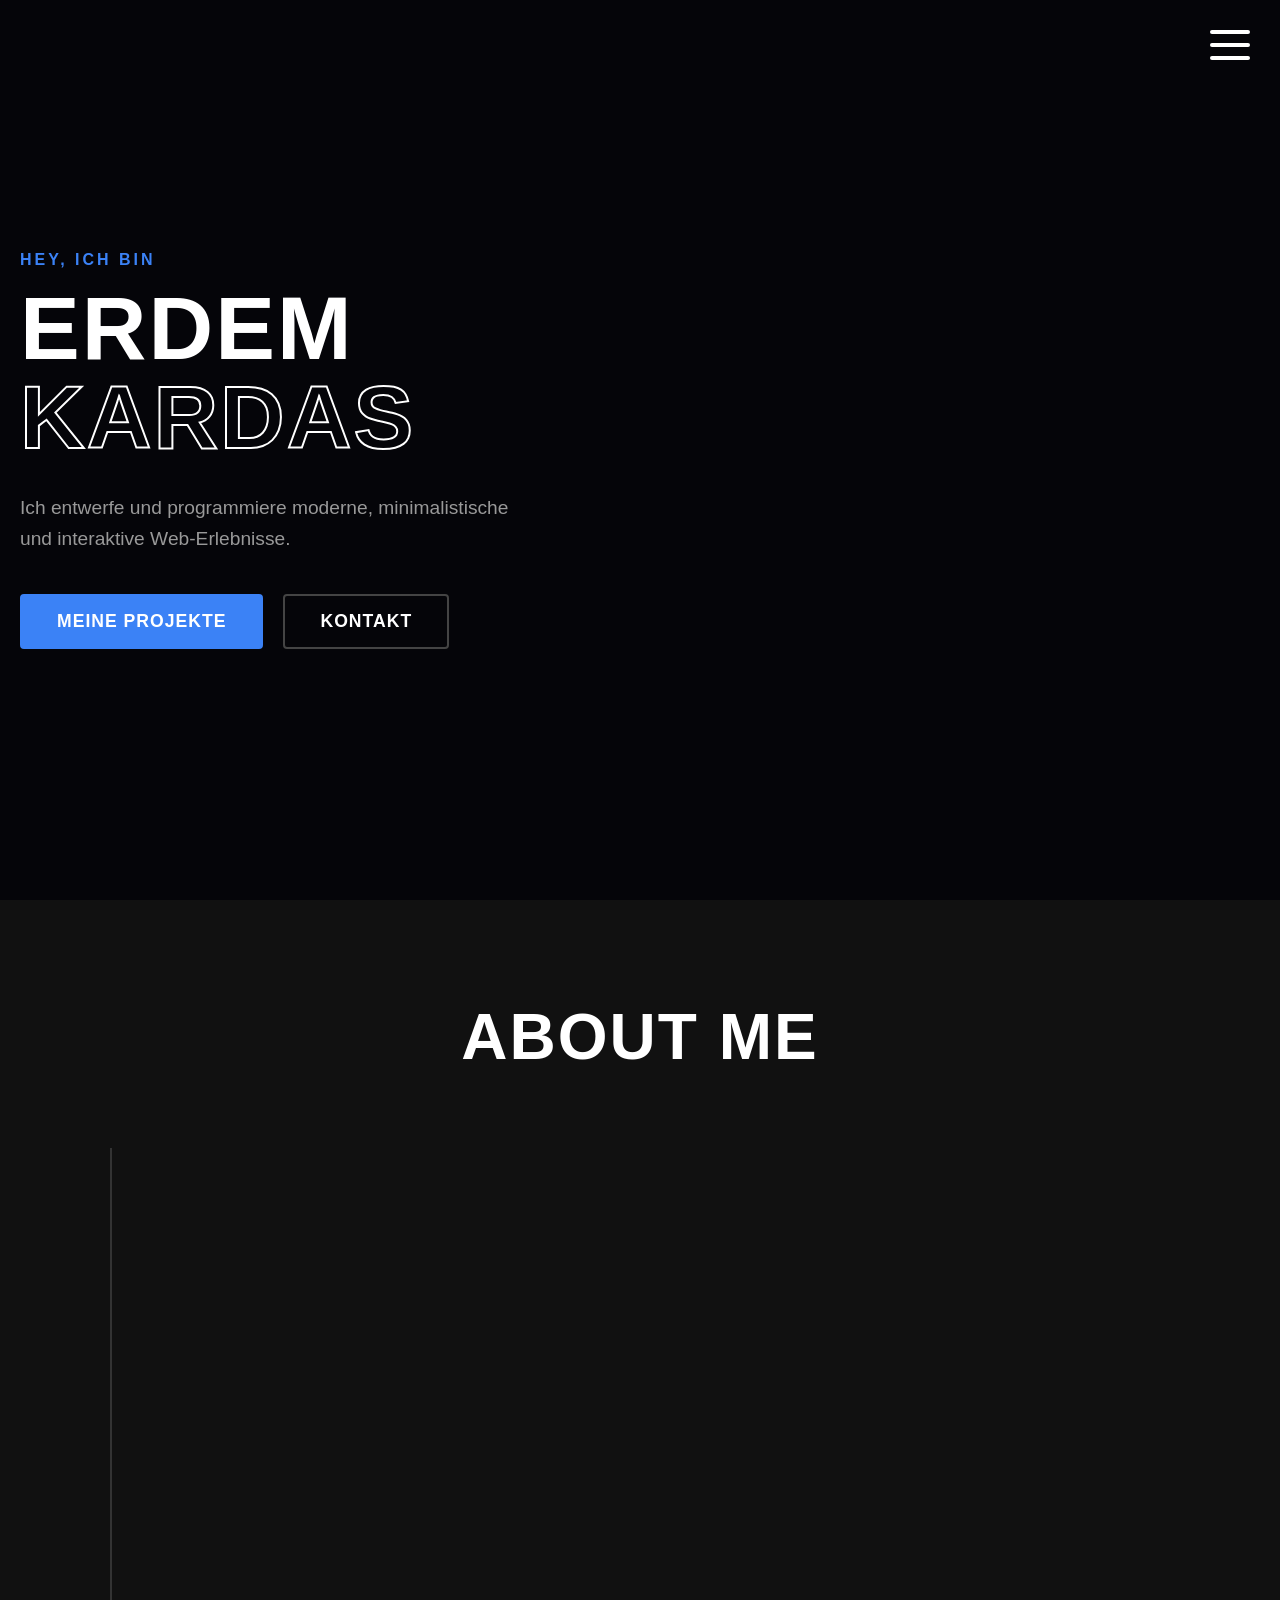
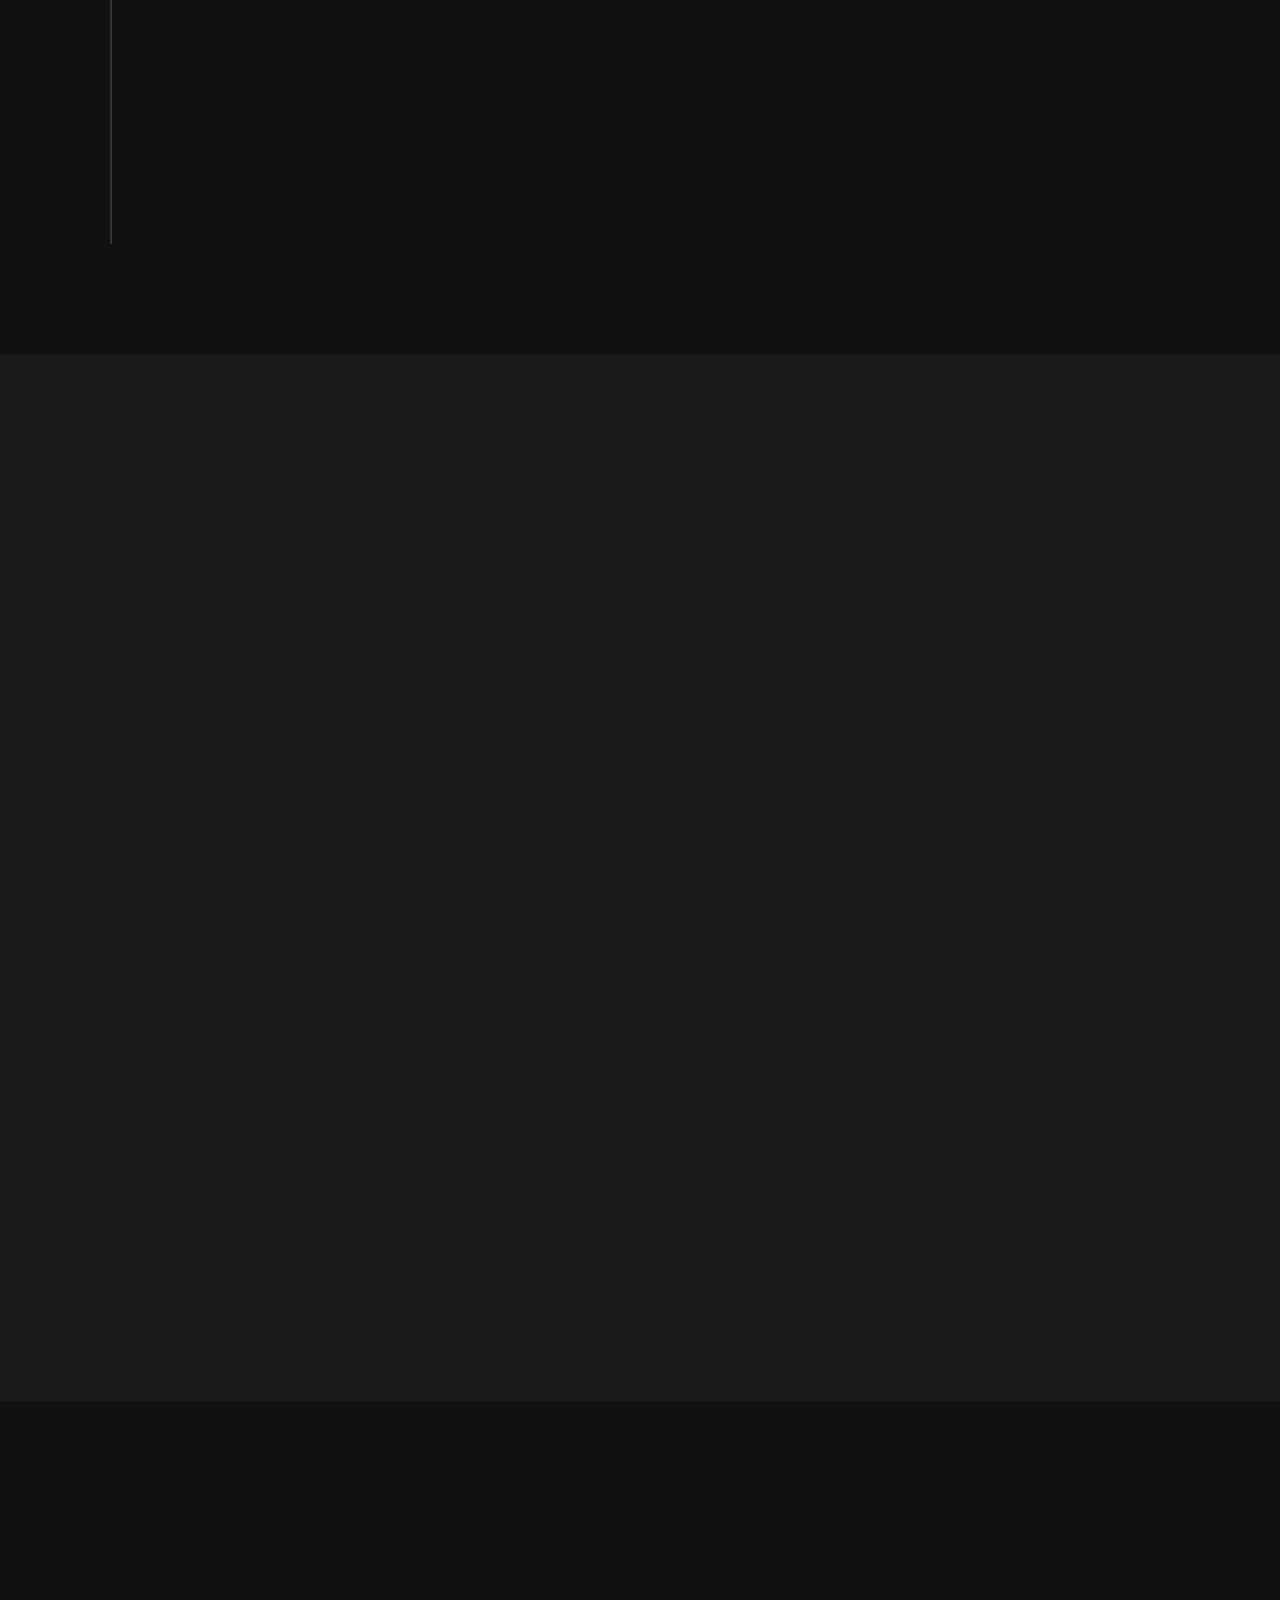
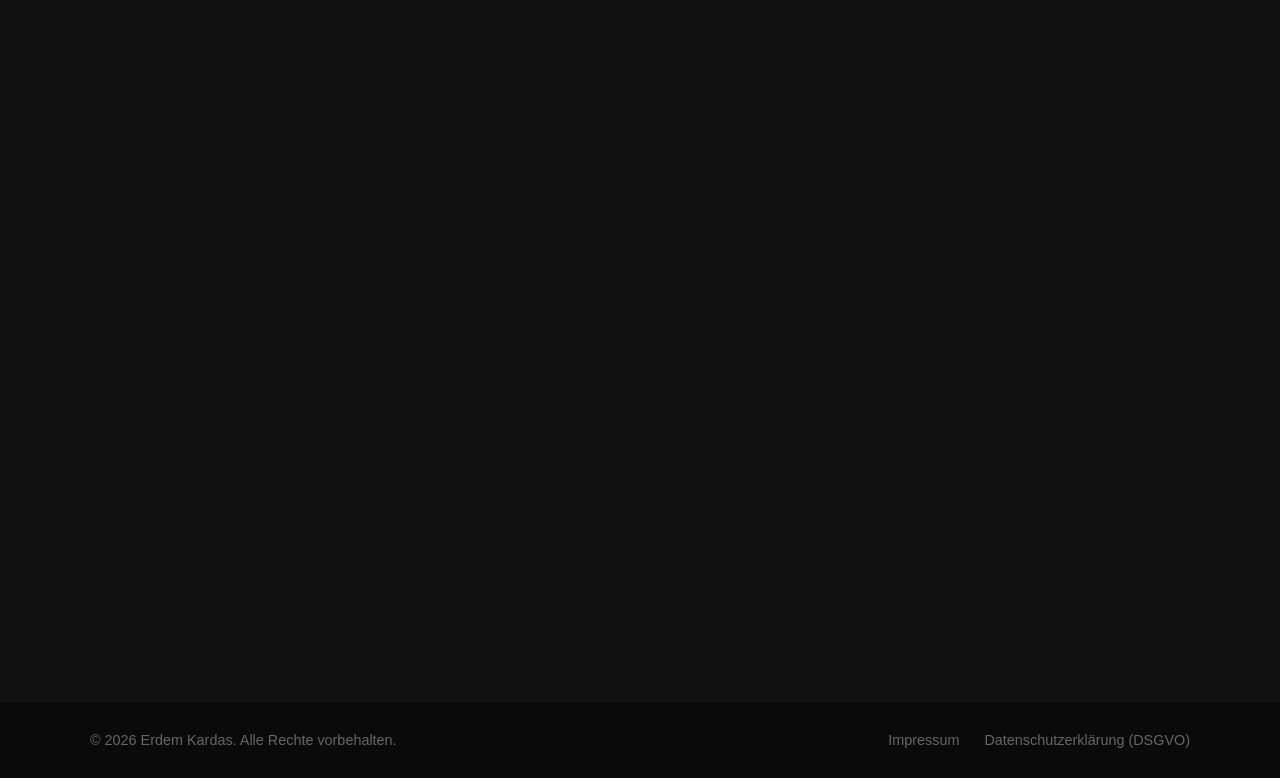
==== commit 902161aa: "bugfixes & design" ====
--- a/src/index.html
+++ b/src/index.html
@@ -5,13 +5,13 @@
     <meta name="viewport" content="width=device-width, initial-scale=1.0">
     <title>Mein Portfolio</title>
     <link rel="stylesheet" href="style.css">
-    
     <link rel="stylesheet" href="https://cdn.jsdelivr.net/gh/devicons/devicon@v2.15.1/devicon.min.css">
-    
     <link rel="stylesheet" href="https://cdnjs.cloudflare.com/ajax/libs/font-awesome/6.4.0/css/all.min.css">
 </head>
 <body>
     <div id="canvas-container"></div>
+    <div id="stars-container"></div>
+    <button id="scrollToTopBtn" title="Nach oben"><i class="fa-solid fa-arrow-up"></i></button>
 
     <div class="menu-btn" id="menu-btn">
         <div class="bar"></div>
@@ -22,8 +22,8 @@
     <nav class="nav-overlay" id="nav-overlay">
         <ul>
             <li><a href="#header">Home</a></li>
-            <li><a href="#about">About Me</a></li>
-            <li><a href="#projects">Projects</a></li>
+            <li><a href="#about">Über mich</a></li>
+            <li><a href="#projects">Projekte</a></li>
             <li><a href="#contact">Kontakt</a></li>
         </ul>
     </nav>
@@ -44,7 +44,6 @@
     
     <section id="about" class="panel about-section">
         <h2>ABOUT ME</h2>
-        
         <div class="about-container">
             <div class="about-left">
                 <div class="simple-timeline">
@@ -52,39 +51,38 @@
                     <div class="timeline-item gsap-fade-left">
                         <div class="timeline-dot"></div>
                         <div class="timeline-box">
-                            <span class="date">HEUTE</span>
-                            <h4>Freelance Web Developer</h4>
-                            <p>Fokus auf moderne Frontend-Technologien und UI/UX Design.</p>
+                            <span class="date">2022 - HEUTE</span>
+                            <h4>Studium: Medieninformatik</h4>
+                            <p>Vertiefung im Web-Engineering mit Fokus auf interaktives Frontend-Development und moderne UI/UX-Konzepte.</p>
                         </div>
                     </div>
 
                     <div class="timeline-item gsap-fade-left">
                         <div class="timeline-dot"></div>
                         <div class="timeline-box">
-                            <span class="date">2021 - 2023</span>
-                            <h4>Junior Frontend Dev</h4>
-                            <p>Einstieg in die Berufswelt bei einer Digitalagentur.</p>
+                            <span class="date">2019 - 2021</span>
+                            <h4>Fachhochschulreife</h4>
+                            <p>Erweiterung der C#-Kenntnisse, erste tiefere Einblicke in relationale Datenbanksysteme sowie die praxisnahe Entwicklung kleinerer Applikationen.</p>
                         </div>
                     </div>
 
                     <div class="timeline-item gsap-fade-left">
                         <div class="timeline-dot"></div>
                         <div class="timeline-box">
-                            <span class="date">2018 - 2021</span>
-                            <h4>Informatik Studium</h4>
-                            <p>Spezialisierung auf Web Engineering an der Hochschule.</p>
+                            <span class="date">2017 - 2019</span>
+                            <h4>Informatik-Schwerpunkt</h4>
+                            <p>Einstieg in die Programmierung durch C# in der Schul-AG und Entdeckung der Leidenschaft für Software-Entwicklung.</p>
                         </div>
                     </div>
 
                     <div class="timeline-item gsap-fade-left">
                         <div class="timeline-dot"></div>
                         <div class="timeline-box">
-                            <span class="date">VOR 2018</span>
+                            <span class="date">VOR 2017</span>
                             <h4>Erste Schritte</h4>
-                            <p>Start mit HTML/CSS und Leidenschaft fürs Programmieren entdeckt.</p>
-                        </div>
-                    </div>
-
+                            <p>Faszination für Hardware-Komponenten und PCs, aus der sich sukzessive mein Interesse für Software-Logik entwickelte.</p>
+                        </div>
+                    </div>
                 </div>
             </div>
 
@@ -97,8 +95,8 @@
                     </div>
                     
                     <div class="profile-desc-box gsap-fade-up">
-                        <p>Ich bin ein leidenschaftlicher Entwickler mit einem Auge für Ästhetik und Nutzererfahrung. Mein Werdegang führte mich direkt in die interaktive Frontend-Entwicklung.</p>
-                        <p>Ich liebe es, komplexe Probleme in elegante, saubere Code-Lösungen zu verwandeln, die nicht nur funktionieren, sondern auch Spaß machen.</p>
+                        <p>Ich entwickle digitale Erlebnisse, die durch Interaktion begeistern. Mein Fokus liegt auf minimalistischem Design und Animationen, die den Nutzer überraschen. Ob als treibende Kraft in Uni-Projekten oder bei eigenen Experimenten: Ich liebe es, Ideen in funktionale Prototypen zu verwandeln und das 'Wow' im Detail zu finden.</p>
+                        <p>Ich verbinde sauberen Code mit performantem Design. Durch die Kombination moderner Frameworks wie React oder Vue.js mit ausdrucksstarken GSAP-Animationen schaffe ich nutzerzentrierte Web-Erlebnisse, die weit über das Standard-Webdesign hinausgehen.</p>
                     </div>
                 </div>
             </div>
@@ -111,7 +109,7 @@
         <div class="project-grid">
             <div class="project-card" data-id="0">
                 <div class="img-wrapper">
-                    <img src="/assets/thm_universum_1.png" alt="THM-Universum">
+                    <img src="assets/thm_universum_1.png" alt="THM-Universum">
                 </div>
                 <h3>THM-Universum</h3>
                 <div class="tech-icons">
@@ -124,7 +122,7 @@
             
             <div class="project-card" data-id="1">
                 <div class="img-wrapper">
-                    <img src="/assets/PizzaLab_1.png" alt="PizzaLab">
+                    <img src="assets/PizzaLab_1.png" alt="PizzaLab">
                 </div>
                 <h3>PizzaLab</h3>
                 <div class="tech-icons">
@@ -136,7 +134,7 @@
 
             <div class="project-card" data-id="2">
                 <div class="img-wrapper">
-                    <img src="/assets/bobrmon_1.png" alt="Bobrmon">
+                    <img src="assets/bobrmon_1.png" alt="Bobrmon">
                 </div>
                 <h3>Bobrmon</h3>
                 <div class="tech-icons">
@@ -149,7 +147,7 @@
 
             <div class="project-card" data-id="3">
                 <div class="img-wrapper">
-                    <img src="/assets/wetterauer_störche_1.png" alt="Wetterauer-Störche DV">
+                    <img src="assets/wetterauer_störche_1.png" alt="Wetterauer-Störche DV">
                 </div>
                 <h3>Wetterauer-Störche DV</h3>
                 <div class="tech-icons">
@@ -162,7 +160,7 @@
 
             <div class="project-card" data-id="4">
                 <div class="img-wrapper">
-                    <img src="/assets/portfolie_1.png" alt="Portfolio">
+                    <img src="assets/portfolie_1.png" alt="Portfolio">
                 </div>
                 <h3>Portfolio</h3>
                 <div class="tech-icons">
--- a/src/style.css
+++ b/src/style.css
@@ -12,15 +12,15 @@
     color: #e0e0e0; 
 }
 
-/* Three.js Hintergrund */
 #canvas-container {
     position: fixed;
     top: 0;
     left: 0;
     width: 100vw;
     height: 100vh;
-    z-index: -1; 
-    background-color: #0a0a0a; 
+    z-index: -1;
+    background: transparent;
+    pointer-events: none;
 }
 
 /* Sektionen */
@@ -344,13 +344,11 @@
     object-fit: cover;
     border: 4px solid #333333;
     margin-bottom: 30px;
-    filter: grayscale(100%);
     transition: filter 0.4s ease, border-color 0.4s ease;
 }
 
 .profile-img:hover {
-    filter: grayscale(0%);
-    border-color: #3b82f6; 
+    border-color: #3b82f6;
 }
 
 .profile-name-box {
@@ -433,12 +431,10 @@
     object-fit: cover; 
     display: block;
     transition: transform 0.5s ease;
-    filter: grayscale(80%); 
 }
 
 .project-card:hover .img-wrapper img {
     transform: scale(1.05); 
-    filter: grayscale(0%);
 }
 
 .project-card h3 {
@@ -530,8 +526,9 @@
 
 .carousel-container {
     width: 100%;
-    height: 350px;
-    background-color: #050505;
+    height: auto;
+    aspect-ratio: 16 / 9;
+    background-color: transparent;
     border-radius: 5px;
     overflow: hidden;
     display: flex;
@@ -834,6 +831,28 @@
     color: #3b82f6; 
 }
 
+#stars-container {
+    display: block;
+    position: fixed;
+    top: 0;
+    left: 0;
+    width: 100vw;
+    height: 100vh;
+    z-index: -2; 
+    background-color: #050509; /* Hier ist jetzt die eigentliche Hintergrundfarbe der Seite! */
+    overflow: hidden;
+    pointer-events: none;
+    will-change: transform;
+}
+
+.star {
+    position: absolute;
+    border-radius: 50%;
+    background-color: #ffffff;
+    opacity: 0;
+    box-shadow: 0 0 5px #ffffff, 0 0 10px #ffffff; /* Gibt den Sternen das Leuchten */
+}
+
 /* GSAP Start-Zustände */
 .gsap-fade-left, .gsap-fade-up,
 .project-section h2, .project-card,
@@ -851,10 +870,6 @@
         gap: 40px; 
         padding: 0 20px;
     }
-    
-    .carousel-container {
-        height: 280px; 
-    }
 
     .hero-container {
         justify-content: center;
@@ -880,7 +895,7 @@
 
 @media (max-width: 768px) {
     .panel h1, .panel h2 {
-        font-size: 2.2rem;
+        font-size: 3rem;
     }
 
     .hero-container {
@@ -916,6 +931,14 @@
         font-size: 2rem; 
     }
 
+    .subheadline{
+        margin: 80px 0;
+    }
+
+    .greeting{
+        margin: 40px 0 0 0;
+    }
+
     .about-container {
         flex-direction: column; 
         align-items: center;
@@ -949,10 +972,6 @@
         max-height: 85vh;
     }
 
-    .carousel-container {
-        height: 200px;
-    }
-
     .modal-content h3 {
         font-size: 1.5rem;
     }
@@ -999,19 +1018,88 @@
     .footer-container p {
         text-align: center;
     }
+
+    #canvas-container {
+        display: none !important;
+    }
+
+    #stars-container {
+        display: block;
+    }
 }
 
 @media (max-width: 480px) {
     .panel h1 {
-        font-size: 1.8rem;
+        font-size: 3em;
     }
     
     .profile-img {
         width: 180px;
         height: 180px;
     }
-    
-    .carousel-container {
-        height: 150px;
+}
+
+/* ==========================================
+   Individuelle Scrollbar (Für alle Browser)
+   ========================================== */
+
+* {
+    scrollbar-width: thin;
+    scrollbar-color: #007bff #050509;
+}
+
+::-webkit-scrollbar {
+    width: 10px;
+    height: 10px;
+}
+
+::-webkit-scrollbar-track {
+    background: #050509;
+    border-radius: 5px;
+}
+
+::-webkit-scrollbar-thumb {
+    background: #007bff;
+    border-radius: 5px;
+    border: 2px solid #050509;
+}
+
+::-webkit-scrollbar-thumb:hover {
+    background: #0056b3;
+}
+
+/* ==========================================
+   Scroll-To-Top Button
+   ========================================== */
+#scrollToTopBtn {
+    display: none; /* Standardmäßig unsichtbar */
+    position: fixed;
+    bottom: 30px;
+    right: 30px;
+    z-index: 99; /* Über allen anderen Inhalten */
+    width: 45px;
+    height: 45px;
+    background-color: #007bff; /* Dein Akzent-Blau */
+    color: white;
+    border: none;
+    border-radius: 50%;
+    font-size: 20px;
+    cursor: pointer;
+    box-shadow: 0 4px 10px rgba(0, 0, 0, 0.5); /* Leichter Schatten */
+    transition: background-color 0.3s ease, transform 0.3s ease;
+}
+
+#scrollToTopBtn:hover {
+    background-color: #0056b3;
+    transform: translateY(-3px); /* Hebt sich beim Hover leicht an */
+}
+
+/* Auf dem Handy etwas kleiner und näher am Rand */
+@media (max-width: 768px) {
+    #scrollToTopBtn {
+        bottom: 20px;
+        right: 20px;
+        width: 40px;
+        height: 40px;
     }
 }
